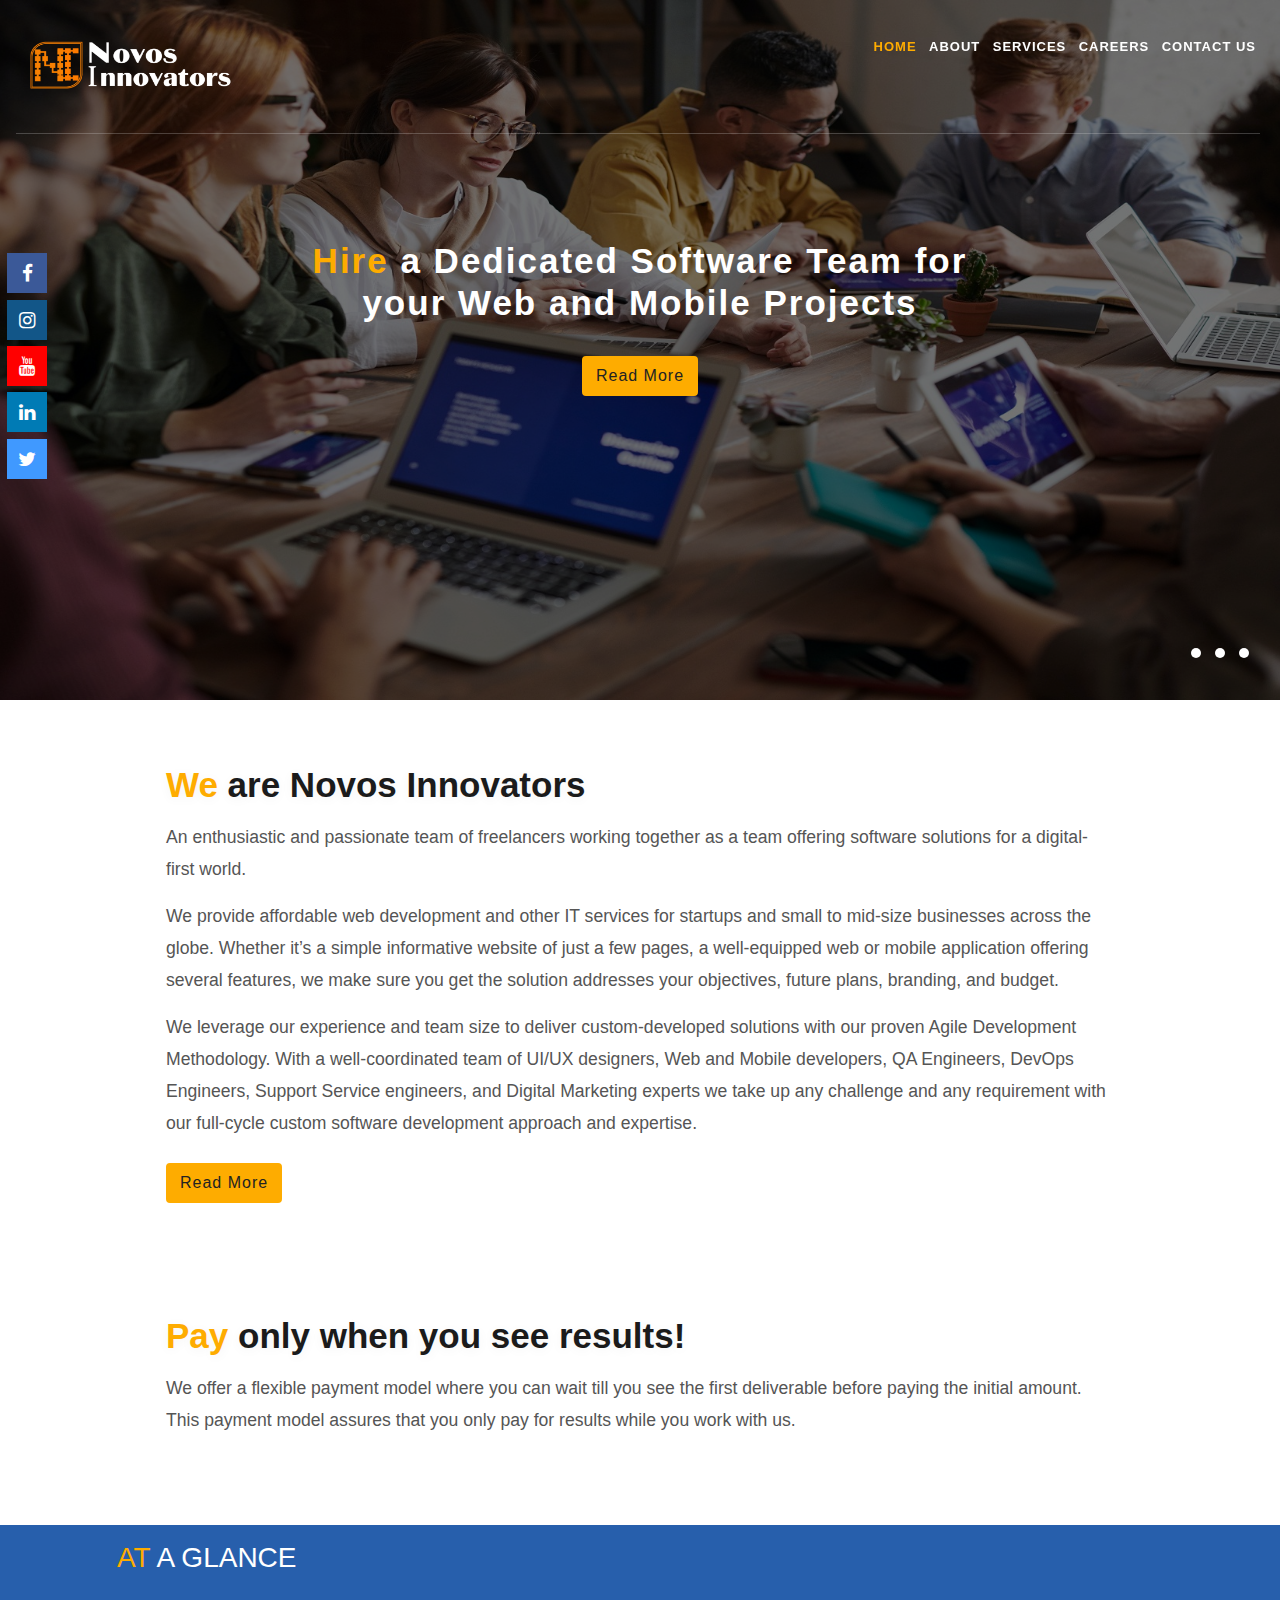
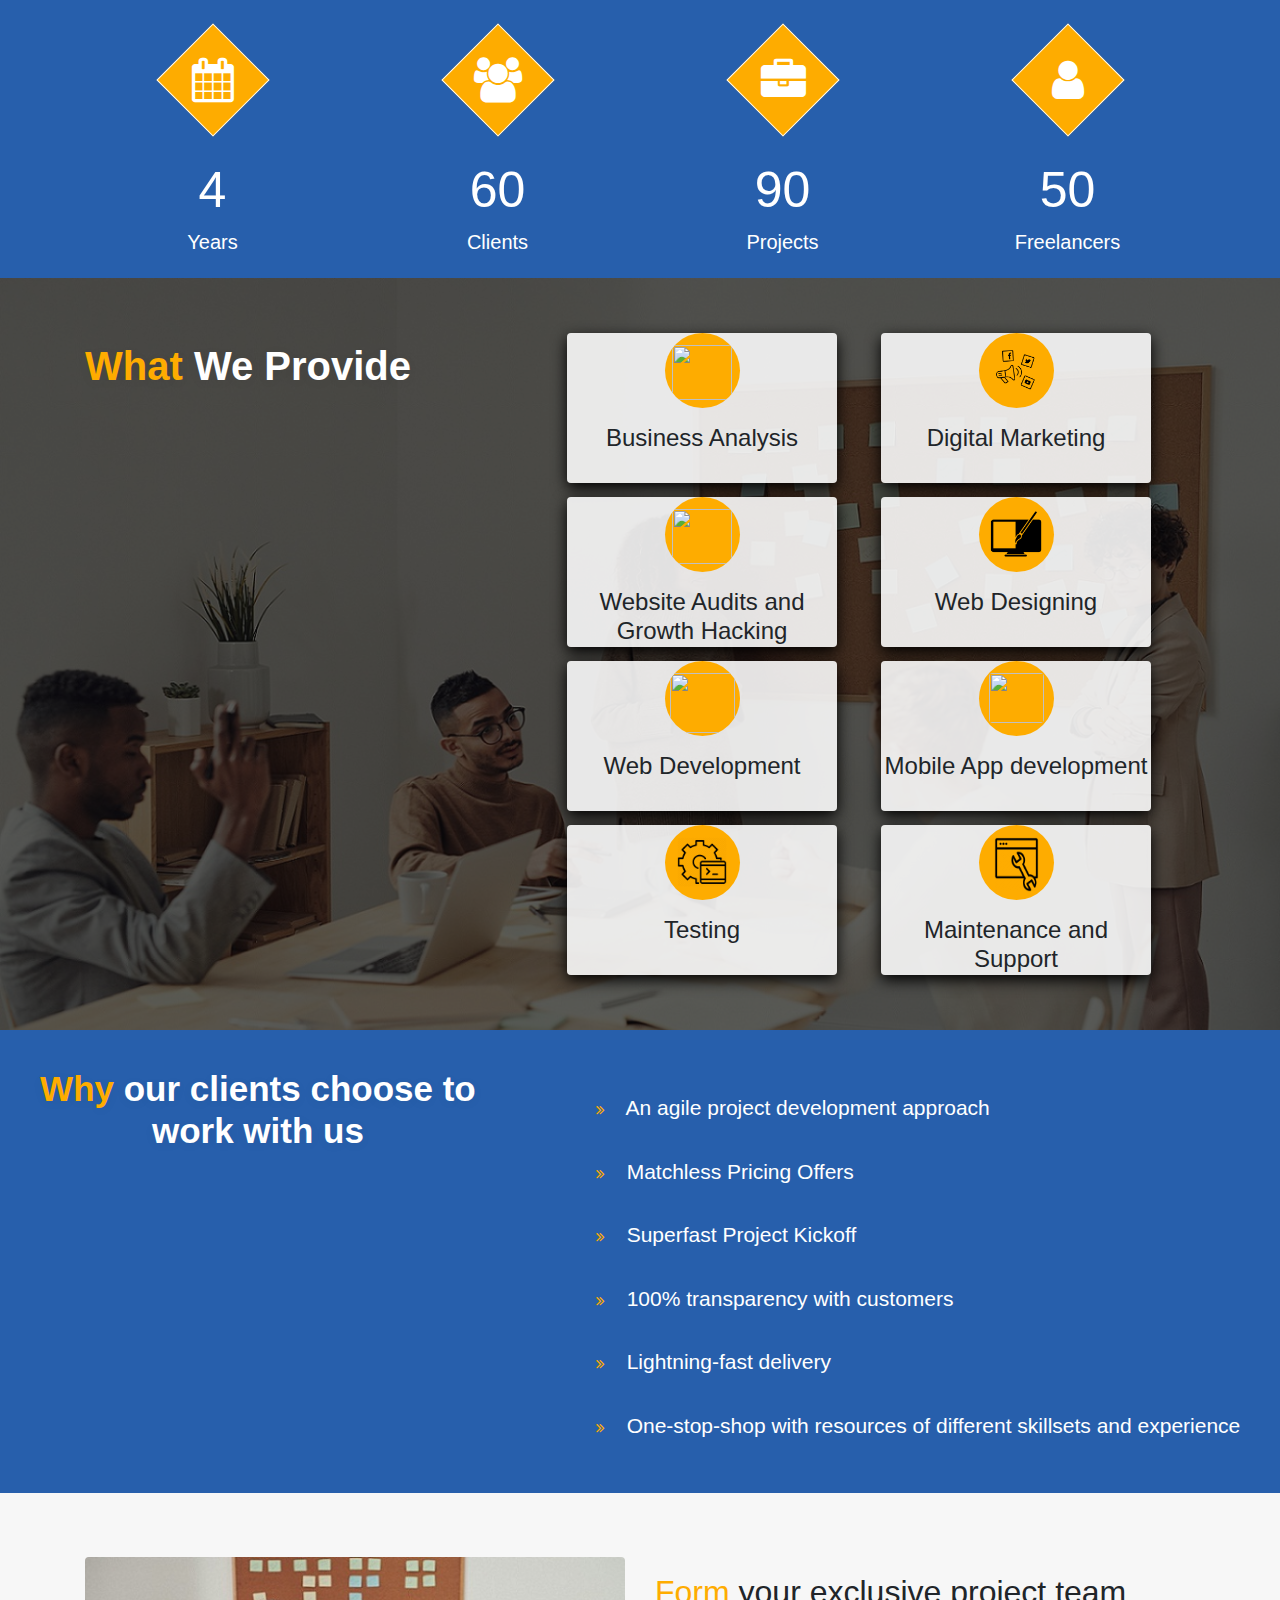
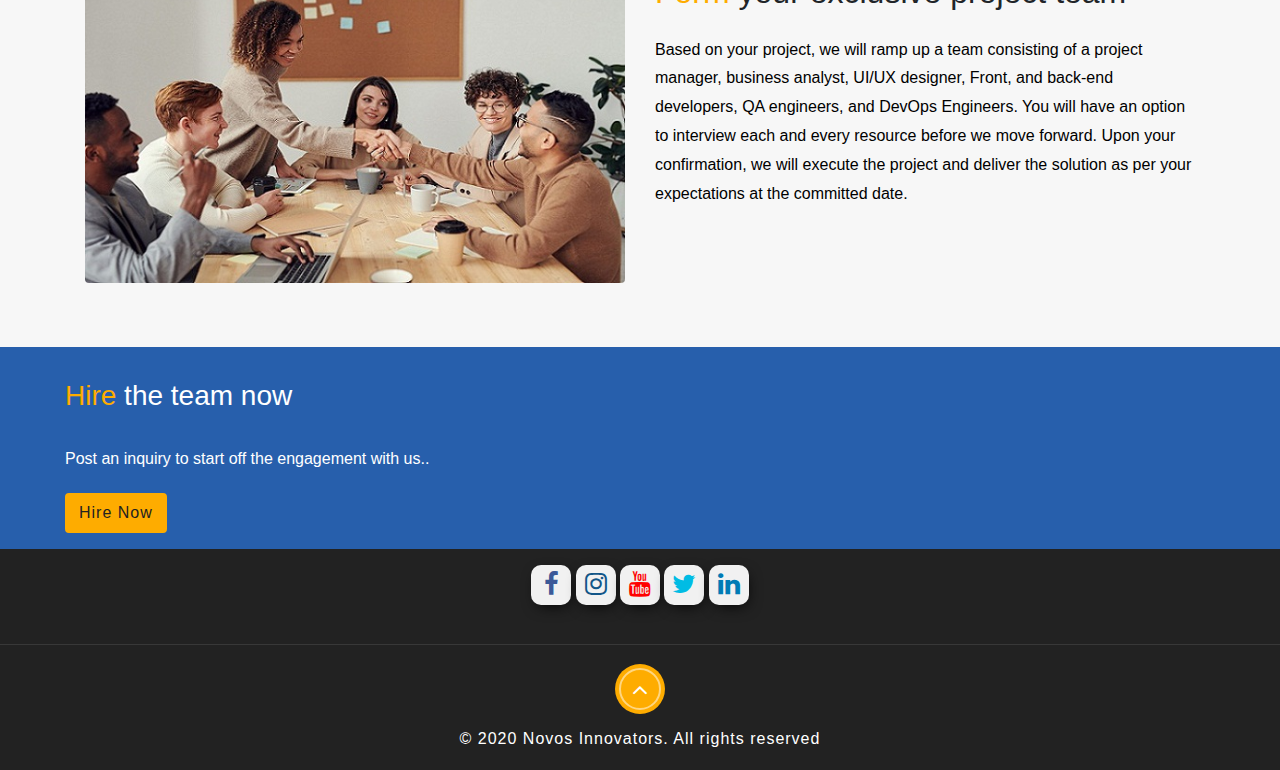
==== index.html @ e6ff2b20 "Update index.html" ====
<!DOCTYPE html>
<html lang="en">

<head>
    <link rel = "icon" href="images/logo.png" style="height: 30px; width:55px;"
          type = "image/x-icon"> 
    <title>Novos Innovators - Freelancers Network Executing Software Development Projects
</title>
    <!-- Meta tag Keywords -->
    <meta name="viewport" content="width=device-width, initial-scale=1">
    <meta charset="UTF-8" >
    <meta name="description" content="Novos Innovators is a network of freelancers working together as a team to execute projects for clients across the globe.We provide world-class software development services through a new and innovative approach. We are a group of freelancers with different skill sets and abundant experience specialising in web and mobile development">
    <meta name="keywords" content="Freelancer Network, Project Team, Executing Software development Projects, software projects in butget, IT company in kerala, Indian Software Company">
    <meta name="author" content="Novos Innovators">
    <!-- //Meta tag Keywords -->
    <!-- Custom-Files -->
    <link rel="stylesheet" href="css/bootstrap.css">
    <!-- Bootstrap-Core-CSS -->
    <link rel="stylesheet" href="css/style.css" type="text/css" media="all" />
    <!-- Style-CSS -->
    <!-- font-awesome-icons -->
    <link href="css/font-awesome.css" rel="stylesheet">
    <!-- //font-awesome-icons -->
 <link rel="stylesheet" href="https://stackpath.bootstrapcdn.com/bootstrap/4.4.1/css/bootstrap.min.css" integrity="sha384-Vkoo8x4CGsO3+Hhxv8T/Q5PaXtkKtu6ug5TOeNV6gBiFeWPGFN9MuhOf23Q9Ifjh" crossorigin="anonymous">
     <link rel="stylesheet" href="https://cdnjs.cloudflare.com/ajax/libs/font-awesome/4.7.0/css/font-awesome.min.css">
    <script src="https://kit.fontawesome.com/397a314e6f.js" crossorigin="anonymous"></script><link href="https://kit-free.fontawesome.com/releases/latest/css/free-v4-shims.min.css" media="all" rel="stylesheet"><link href="https://kit-free.fontawesome.com/releases/latest/css/free-v4-font-face.min.css" media="all" rel="stylesheet"><link href="https://kit-free.fontawesome.com/releases/latest/css/free.min.css" media="all" rel="stylesheet">
        <script src="https://code.jquery.com/jquery-3.3.1.min.js"></script>
    
        
    
    
</head>

<body>
    
    
                
    <!-- home -->
    <div id="home">
        <!--/top-nav -->
        <div class="top_w3pvt_main container">
            <!--/header -->
            <header class="nav_w3pvt text-center">
                <!-- nav -->
                <nav class="wthree-w3ls">
                    <div  id="logo">
                        <h1> <a class="navbar-brand " href="index.html"><img src="images/icon.png" style="height: 80px; width: 220px;" >
                            </a>
                        </h1>
                    </div>

                    <label for="drop" class="toggle">Menu</label>
                    <input type="checkbox" id="drop" />
                    <ul class="menu mr-auto">
                        <li class="active"><a href="index.html">Home</a></li>
                        <li><a href="about.html">About</a></li>   
                        <li><a href="services.html" >Services</a></li>
                        <li><a href="team.html">Careers</a></li>
                        <li><a href="contact.html">Contact Us</a></li>

                        
                    </ul>
                </nav>
                <!-- //nav -->
            </header>
            <!--//header -->
        </div>
        <!-- //top-nav -->
        
        <!-- banner slider -->
        <div id="homepage-slider" class="st-slider">
            <input type="radio" class="cs_anchor radio" name="slider" id="play1" checked="" />
            <input type="radio" class="cs_anchor radio" name="slider" id="slide1" />
            <input type="radio" class="cs_anchor radio" name="slider" id="slide2" />
            <input type="radio" class="cs_anchor radio" name="slider" id="slide3" />
            <div class="images">
                <div class="images-inner">
                    <div class="image-slide">
                        <div class="banner-w3pvt-1">
                            <div class="overlay-w3ls">

                            </div>

                        </div>
                    </div>
                    <div class="image-slide">
                        <div class="banner-w3pvt-2">
                            <div class="overlay-w3ls">

                            </div>
                        </div>
                    </div>
                    <div class="image-slide">
                        <div class="banner-w3pvt-3">
                            <div class="overlay-w3ls">

                            </div>
                        </div>
                    </div>
                </div>
            </div>
            <div class="labels">
                <div class="fake-radio">
                    <label for="slide1" class="radio-btn"></label>
                    <label for="slide2" class="radio-btn"></label>
                    <label for="slide3" class="radio-btn"></label>
                </div>
            </div>
            <!-- banner-hny-info -->
            <div class="banner-hny-info" >
                <h3 class="tittle-w3ls mb-3 text-white p-3" style="text-decoration: none"> <span class="pink">Hire</span> a Dedicated Software Team for<br> 
                    your Web and Mobile Projects</h3>
              
                <div class="top-buttons mx-auto text-center mt-md-3 mt-1">
                   <a class="btn more black" href="about.html" role="button">Read More</a>
                    
                </div>
               
            </div>
          
            <!-- //banner-hny-info -->
       <!-- </div>
        <!-- //banner slider -->
    </div>
    <!-- //banner -->
                    
               <div class="social-wthree-icons pl-1">
										<ul>
											<li><a href="https://www.facebook.com/novosinnovators" class="fa fa-facebook icon icon-border facebook"> </a></li>
											<li><a href="https://www.instagram.com/novosinnovators/" class="fa fa-instagram icon icon-border instagram"> </a></li>
											<li><a href="https://www.youtube.com/channel/UC78Esp0LgrrpocYigPFO2ew" class="fa fa-youtube  icon icon-border youtube"> </a></li>
											<li><a href="https://www.linkedin.com/company/novos-innovators/" class="fa fa-linkedin icon icon-border linkedin"> </a></li> 
                                            <li><a href="#" class="fa fa-twitter icon icon-border twitter"> </a></li>
										</ul>
										
                   
                    </div>            
                   
    <!-- //home -->

    <!-- about -->
    <section class="about py-3">
        <div class="container p-md-5">
            <div class="about-hny-info text-left px-md-5">
                <h3 class="tittle-w3ls mb-3"><span class="pink">We</span> are Novos Innovators</h3>
                <p class="sub-tittle mt-3 ">An enthusiastic and passionate team of freelancers working together as a team offering software solutions for a digital-first world.</p>
                   <p class="sub-tittle "> We provide affordable web development and other IT services for startups and small to mid-size businesses across the globe. Whether it’s a simple informative website of just a few pages, a well-equipped web or mobile application offering several features, we make sure you get the solution addresses your objectives, future plans, branding, and budget.</p>
<p class="sub-tittle  mb-4">We leverage our experience and team size to deliver custom-developed solutions with our proven Agile Development Methodology. With a well-coordinated team of UI/UX designers, Web and Mobile developers, QA Engineers, DevOps Engineers, Support Service engineers, and Digital Marketing experts we take up any challenge and any requirement with our full-cycle custom software development approach and expertise.


                    </p>
                <a class="btn more black  " href="about.html" role="button">Read More</a>
            </div>
        </div>


     <div class="container p-md-5 mt-3">
            <div class="about-hny-info text-left px-md-5">
                <h3 class="tittle-w3ls  mb-3"><span class="pink">Pay</span> only when you see results!</h3>
                
             
<p class="sub-tittle mt-3  mb-4">We offer a flexible payment model where you can wait till you see the first deliverable before paying the initial amount. This payment model assures that you only pay for results while you work with us.


                    </p>
                
            </div>
        </div>
 
    </section>
    <!-- //about -->
   <!--/ab-->
  <section class="glance">
	   
    <div class="container">
	     <h3 class="tittle-w3lsb mb-1 ml-3 text-white p-3"><span class="pink">AT</span> A GLANCE </h3>
      <div class="row text-center py-3">
        
      <div class="col-md-3 col-6 glance-box">
          <div class="icon-change ">
               <i class="fa fa-calendar"></i></div>
         <p class="counter">4</p>
         <h5>Years </h5>  
      </div>        
        
           <div class="col-md-3 col-6 glance-box">
          <div class="icon-change ">
               <i class="fa fa-users"></i></div>
         <p class="counter">60</p>
         <h5 >Clients</h5>  
      </div> 
        
              <div class="col-md-3 col-6 glance-box">
          <div class="icon-change ">
               <i class="fa fa-briefcase"></i></div>
         <p class="counter">90</p>
         <h5>Projects</h5>  
      </div> 
             <div class="col-md-3 col-6 glance-box">
          <div class="icon-change ">
               <i class="fa fa-user"></i></div>
         <p class="counter">50</p>
         <h5>Freelancers</h5>  
      </div>  
          
        </div>
      
      
      
      
      </div>
    
	
    
    </section>
    <!--//ab-->
   
    <!--/services-->
    <section class="services" id="services">
        <div class="over-lay-blue ">
            <div class="container py-md-5">
                <div class="row ">
                    <div class="col-md-5 services-innfo pt-3">
                        <h3 class="tittle-w3ls two mb-3 text-left text-white"><span class="pink">What</span> We Provide</h3>
                                             
                    </div>
                    <div class="col-md-7  container">
                        <div class="row  ">
                        <div class="serve col-md-6">
                        <div class="box pb-3">
                         <div class="icon"><img src="images/iconanalysis.png"  style="width: 60px; height: 55px">   </div>
                        <div class="content2">
                            <h4 class="text-center pt-3"> Business Analysis</h4>
                            
                        </div>
                      </div>
                       </div> 
                        <div class="serve col-md-6">
                        <div class="box ">
                         <div class="icon"><img src="images/iconmarketing.png" style="width: 70px; height: 50px"> </div>
                        <div class="content2">
                            <h4 class="text-center pt-3"> Digital Marketing</h4>
                            
                        </div>
                      </div>
                       </div> 
                            </div>
                        <div class="row">
                        <div class="serve col-md-6">
                        <div class="box ">
                         <div class="icon"><img src="images/iconaudit.png" style="width: 60px; height: 55px"> </div>
                        <div class="content2">
                            <h4 class="text-center pt-3"> Website Audits and Growth Hacking</h4>
                            
                        </div>
                      </div>
                       </div> 
                        <div class="serve col-md-6">
                        <div class="box">
                         <div class="icon"><img src="images/icondesign.png" style="width: 55px; height: 50px">  </div>
                        <div class="content2">
                            <h4 class="text-center pt-3"> Web Designing</h4>
                            
                        </div>
                      </div>
                       </div> 
                        </div>
                        
                        
                        <div class="row  ">
                        <div class="serve col-md-6">
                        <div class="box ">
                         <div class="icon"><img src="images/icondevelopment.png" style="width: 65px; height: 60px"> </div>
                        <div class="content2">
                            <h4 class="text-center pt-3"> Web Development</h4>
                            
                        </div>
                      </div>
                       </div> 
                        <div class="serve col-md-6">
                        <div class="box">
                         <div class="icon"><img src="images/iconapp.png" style="width: 55px; height: 50px"> </div>
                        <div class="content2">
                            <h4 class="text-center pt-3"> Mobile App development</h4>
                            
                        </div>
                      </div>
                       </div> 
                            </div>
                        <div class="row ">
                        <div class="serve col-md-6">
                        <div class="box ">
                         <div class="icon"><img src="images/icontesting.png" style="width: 50px; height: 50px"> </div>
                        <div class="content2">
                            <h4 class="text-center pt-3"> Testing</h4>
                            
                        </div>
                      </div>
                       </div> 
                        <div class="serve col-md-6">
                        <div class="box">
                         <div class="icon"><img src="images/iconmaintainance.png" style="width: 45px; height:55px"> </div>
                        <div class="content2">
                            <h4 class="text-center pt-3"> Maintenance and Support</h4>
                            
                        </div>
                      </div>
                       </div> 
                        </div>
                        
                        
                        
                        
                        
                        
                    </div>
                </div>
            </div>
        </div>
    </section>
    <!--//services-->
	    
	     <!--//ab-->
    <section class="highl">
        <div class="row">
           <div class="high1 col-md-5 col-12"  >
           <h3 class="tittle-w3ls text-center text-white p-2"><span class="pink">Why </span> our clients choose to work with us</h3>
                                   
        
        </div>
        
        
        
                     <div class="highlight col-md-7 col-12 ">
                          
             <ul class="vertical-tabh ">
                   <li>
                       <span class="tab-itemh  "><i class="fa fa-angle-double-right pr-3"></i>
                          An agile project development approach               </span>
                    <div class="tabs-containerh" >
                        
                    </div>
                  </li>
                                    <li>
                     <span class="tab-itemh  "><i class="fa fa-angle-double-right pr-3"></i>
                      Matchless Pricing Offers                  </span>
                    <div class="tabs-containerh">
                        
                    </div>
                  </li>
                                    <li>
                      <span class="tab-itemh "><i class="fa fa-angle-double-right pr-3"></i>
                       Superfast Project Kickoff                    </span>
                    <div class="tabs-containerh">
                        
                    </div>
                  </li>
                                    <li>
                      <span class="tab-itemh "><i class="fa fa-angle-double-right pr-3"></i>
                         100% transparency with customers                       </span>
                    <div class="tabs-containerh">
                        
                    </div>
                  </li>
                                  
                        <li>
                      <span class="tab-itemh "><i class="fa fa-angle-double-right pr-3"></i>
                                Lightning-fast delivery   </span>
                    <div class="tabs-containerh">
                        
                    </div>
                  </li>
                                    <li>
                      <span class="tab-itemh"><i class="fa fa-angle-double-right pr-3"></i>
                    One-stop-shop with resources of different skillsets and experience</span>
                    <div class="tabs-containerh">
                        
                    </div>
                  </li>
             </ul>
             
             </div>
    
    </div>
    </section>



	    
       
     <section class="banner_bottom py-3">
        <div class="container py-md-5">
            <div class="row inner_sec_info">

                <div class="col-md-6 banner_bottom_grid help">
                    <img src="images/ab.jpg" alt=" " class="img-fluid">
                </div>
                <div class="col-md-6 banner_bottom_left">
                   <h2 class="py-3"><span class="pink">Form</span>
                        your exclusive project team</h2>
                    <p>Based on your project, we will ramp up a team consisting of a project manager, business analyst, UI/UX designer, Front, and back-end developers, QA engineers, and DevOps Engineers. You will have an option to interview each and every resource before we move forward. Upon your confirmation, we will execute the project and deliver the solution as per your expectations at the committed date.</p>
                   
                

                </div>
            </div>
     
        </div>
    </section> 
    
    
    
     
    <section class="jointeamnow">
        <div class="row">
          <div class="joteam col-md-12 py-1 p-3">
               
                <div class="col-md-8 banner_bottom_grid help pl-lg-5">
                    
                    
                    
                     <h3 class="py-3 text-white"><span class="pink">Hire</span>
                        the team now</h3>
                    
                    <p class="mt-3 text-white "> Post an inquiry to start off the engagement with us..
                                  </p>
                    <div class="pt-1"></div>
              <a class="btn more black " href="contact.html" role="button">Hire Now</a>  
             </div>
              
              
      
             </div>
    </div>
    
    </section>
   
    
    
    
    
  
           
    
    

    
    


    <!-- footer -->
    <footer class="text-center p-3">
        <div class="connect-social">  
					<ul>
						
						<li class="face"><a href="https://www.facebook.com/novosinnovators" class="social-button facebook"><i class="fa fa-facebook "></i></a></li>
						<li class="insta"><a href="https://www.instagram.com/novosinnovators/" class="social-button twitter"><i class="fa fa-instagram"></i></a></li>
						<li class="ytube"><a href="https://www.youtube.com/channel/UC78Esp0LgrrpocYigPFO2ew" class="social-button youtube"><i class="fa fa-youtube"></i></a></li>
                        <li class="twitter"><a href="#" class="social-button twitter"><i class="fa fa-twitter"></i></a></li>
						<li class="linkd"><a href="https://www.linkedin.com/company/novos-innovators/" class="social-button linkedin"><i class="fa fa-linkedin"></i></a></li>
					</ul>
				</div>
    </footer>
    <!-- //footer -->
    
    <!--// moveup -->
    <div class="arrow-container animated fadeInDown">
				<a href="#home" class="arrow-2 scroll">
					<i class="fa fa-angle-up"></i>
				</a>
				
			</div>
    
     <!-- move top -->
    
    <!-- copyright -->
    <div class="copy_right p-3 d-flex">
        <div class="container">
            <div class="row d-flex">
                <div class="col-md-12 copy_w3pvt">
                    <p class=" text-center">© 2020 Novos Innovators. All rights reserved
                      </p>

                </div>
            </div>
        </div>

    </div>
    <!-- //copyright -->
    
        <!-----counter-->
    <!-- stats -->
	<script src="js/jquery.waypoints.min.js"></script>
	<script src="js/jquery.countup.js"></script>
		<script>
			$('.counter').countUp();
		</script>
<!-- //stats -->
    
    
    <script type="text/javascript">
        window.addEventListener("scroll", function(){
            var header = document.querySelector("header");
            header.classList.toggle("sticky", window.scrollY > 0);
        })
        
    </script>
<!--Start of Tawk.to Script-->
<script type="text/javascript">
var Tawk_API=Tawk_API||{}, Tawk_LoadStart=new Date();
(function(){
var s1=document.createElement("script"),s0=document.getElementsByTagName("script")[0];
s1.async=true;
s1.src='https://embed.tawk.to/5f463aac1e7ade5df4441451/default';
s1.charset='UTF-8';
s1.setAttribute('crossorigin','*');
s0.parentNode.insertBefore(s1,s0);
})();
</script>
<!--End of Tawk.to Script-->

</body>

</html>
---- css/style.css ----
html,
body {
    margin: 0;
    font-size: 100%;
    background: #fff;
    scroll-behavior: smooth;
}

body a {
    text-decoration: none;
}

html {

    font-family: -apple-system, BlinkMacSystemFont, "Segoe UI", Roboto, Helvetica, Arial, sans-serif, "Apple Color Emoji", "Segoe UI Emoji", "Segoe UI Symbol";

}

a:hover {
    text-decoration: none;
}

input[type="button"]:hover,
input[type="submit"]:hover {
    transition: .5s ease-in;
    -webkit-transition: .5s ease-in;
    -moz-transition: .5s ease-in;
    -o-transition: .5s ease-in;
    -ms-transition: .5s ease-in;
}

h1,
h2,
h3,
h4,
h5,
h6 {
    margin: 0;
    font-weight: 600;
}

p {
    font-size: 1em;
    color: #000;
    line-height: 1.8em;
}

ul {
    margin: 0;
    padding: 0;
}

body img {
    border-radius: 4px;
    -webkit-border-radius: 4px;
    -moz-border-radius: 4px;
    -o-border-radius: 4px;
    -ms-border-radius: 4px;
}

/* navigation */

.toggle,
[id^=drop] {
    display: none;
}

/* Giving a background-color to the nav container. */

nav {
    margin: 0;
    padding: 0;
}



#logo a {
    float: left;
    display: initial;
    color: #fff;
    
   
    
}

#logo a img {
  
    padding-bottom: 5px;
    top: 0;
}

/* Since we'll have the "ul li" "float:left"
 * we need to add a clear after the container. */

/*-- social-wthree-icons --*/
.social-wthree-icons ul {
    
   display: flex;
    flex-direction: column;
    justify-content: space-between;
    position: fixed;
    z-index: 1000;
    left: 0;
    top: 250px;
    
}
.social-wthree-icons ul li {
    display: inline-block;
    font-size: inherit;
    text-align: center;
    padding: 0.2rem;
 
}
.social-wthree-icons ul li a.fa {
    font-size: 1.2em;
    color: #fff;
    line-height: 2.2em;
}


.icon-border {
	position: relative;
}
.icon {
    
    vertical-align: top;
    overflow: hidden;
    margin: 0 4px;
    width: 40px;
    height: 40px;
}
.icon-border::before,
.icon-border::after {
	display: block;
	position: absolute;
	top: 0;
	left: 0;
	width: 100%;
	height: 100%;
	content: "";
} 
.icon-border::before {
	z-index: 1;
	-webkit-transition: box-shadow 0.3s;
	-moz-transition: box-shadow 0.3s;
	-o-transition: box-shadow 0.3s;
	-ms-transition: box-shadow 0.3s;
    transition: box-shadow 0.3s;      
}  
/* facebook */
.icon-border.facebook::before {
	-webkit-box-shadow: inset 0 0 0 48px #3b5998; 
	-moz-box-shadow: inset 0 0 0 48px #3b5998; 
	-o-box-shadow: inset 0 0 0 48px #3b5998; 
	-ms-box-shadow: inset 0 0 0 48px #3b5998; 
	box-shadow: inset 0 0 0 48px #3b5998; 
} 
.icon-border.facebook:hover::before {
	-webkit-box-shadow: inset 0 0 0 2px #3b5998; 
	-moz-box-shadow: inset 0 0 0 2px #3b5998; 
	-o-box-shadow: inset 0 0 0 2px #3b5998; 
	-ms-box-shadow: inset 0 0 0 2px #3b5998; 
	box-shadow: inset 0 0 0 2px #3b5998;
} 
/* instagram */
.icon-border.instagram::before {
	-webkit-box-shadow: inset 0 0 0 48px #125688;
	-moz-box-shadow: inset 0 0 0 48px #125688;
	-o-box-shadow: inset 0 0 0 48px #125688;
	-ms-box-shadow: inset 0 0 0 48px #125688;
	box-shadow: inset 0 0 0 48px #125688;
} 
.icon-border.instagram:hover::before {
	-webkit-box-shadow: inset 0 0 0 2px #125688;
	-moz-box-shadow: inset 0 0 0 2px #125688;
	-o-box-shadow: inset 0 0 0 2px #125688;
	-ms-box-shadow: inset 0 0 0 2px #125688;
	box-shadow: inset 0 0 0 2px #125688;
} 
/* youtube */
.icon-border.youtube::before {
	-webkit-box-shadow: inset 0 0 0 48px red;
	-moz-box-shadow: inset 0 0 0 48px red;
	-o-box-shadow: inset 0 0 0 48px red;
	-ms-box-shadow: inset 0 0 0 48px red;
	box-shadow: inset 0 0 0 48px red;
} 
.icon-border.youtube:hover::before {
	-webkit-box-shadow: inset 0 0 0 2px red;
	-moz-box-shadow: inset 0 0 0 2px red;
	-o-box-shadow: inset 0 0 0 2px red;
	-ms-box-shadow: inset 0 0 0 2px red;
	box-shadow: inset 0 0 0 2px red;
} 
/* linkedin*/
.icon-border.linkedin::before {
	-webkit-box-shadow: inset 0 0 0 48px #007bb5;
	-moz-box-shadow: inset 0 0 0 48px #007bb5;
	-o-box-shadow: inset 0 0 0 48px #007bb5;
	-ms-box-shadow: inset 0 0 0 48px #007bb5;
	box-shadow: inset 0 0 0 48px #007bb5;
}

.icon-border.linkedin:hover::before {
	-webkit-box-shadow: inset 0 0 0 2px #007bb5;
	-moz-box-shadow: inset 0 0 0 2px #007bb5;
	-o-box-shadow: inset 0 0 0 2px #007bb5;
	-ms-box-shadow: inset 0 0 0 2px #007bb5;
	box-shadow: inset 0 0 0 2px #007bb5;
} 
 /* twitter */
.icon-border.twitter::before {
	-webkit-box-shadow: inset 0 0 0 48px #4099ff; 
	-moz-box-shadow: inset 0 0 0 48px #4099ff; 
	-o-box-shadow: inset 0 0 0 48px #4099ff; 
	-ms-box-shadow: inset 0 0 0 48px #4099ff; 
	box-shadow: inset 0 0 0 48px #4099ff; 
} 
.icon-border.twitter:hover::before {
	-webkit-box-shadow: inset 0 0 0 2px #4099ff; 
	-moz-box-shadow: inset 0 0 0 2px #4099ff; 
	-o-box-shadow: inset 0 0 0 2px #4099ff; 
	-ms-box-shadow: inset 0 0 0 2px #4099ff; 
	box-shadow: inset 0 0 0 2px #4099ff;
} 
/*-- //social-wthree-icons --*/ 





nav:after {
    content: "";
    display: table;
    clear: both;
}

/* Removing padding, margin and "list-style" from the "ul",
 * and adding "position:reltive" */

nav ul {
    float: right;
    padding: 0;
    margin: 0;
    list-style: none;
    position: relative;
}

ul.menu {
    margin-top: 0.4em;
}

/* Positioning the navigation items inline */

nav ul li {
    margin: 0px;
    display: inline-block;
    
}

/* Styling the links */

nav a {
    color: #fff;
    font-size: 13px;
    letter-spacing: 1px;
    padding: 0 4px;
    font-weight: 600;
   
    text-transform: uppercase;
}


nav ul li ul li:hover {
    background: #f8f9fa;
}

li.log-vj a {
    display: inline-block;
}

li.social-icons a span {
    margin: 0 3px;
    font-size: 1.4em;
}

/* Background color change on Hover */

.menu li a:hover {
    color: #feac00;
    text-decoration: none;
}

.menu li.active a {
    color: #feac00;
}

/* Hide Dropdowns by Default
 * and giving it a position of absolute */

nav ul ul {
    display: none;
    position: absolute;
    /* has to be the same number as the "line-height" of "nav a" */
    top: 25px;
    padding: 10px;
    background: #fff;
    padding: 10px;
    z-index: 999;
    border: 1px solid #ddd;
    left: 165px;
    text-align: left;
}

/* Display Dropdowns on Hover */

nav ul li:hover>ul {
    display: inherit;
}

/* Fisrt Tier Dropdown */

nav ul ul li {
    width: 170px;
    float: none;
    display: list-item;
    position: relative;
}

nav ul ul li a {
    color: #333;
    padding: 5px 10px;
    display: block;
}

/* Second, Third and more Tiers	
 * We move the 2nd and 3rd etc tier dropdowns to the left
 * by the amount of the width of the first tier.
*/

nav ul ul ul li {
    position: relative;
    top: -60px;
    /* has to be the same number as the "width" of "nav ul ul li" */
    left: 170px;
}


/* Change ' +' in order to change the Dropdown symbol */

li>a:only-child:after {
    content: '';
}

/* Media Queries
--------------------------------------------- */

@media (max-width:900px) {

    .social-wthree-icons ul {
    
   display: flex;
    flex-direction: column;
    justify-content: space-between;
    position: fixed;
        z-index: 1000;
    left: 0;
    top: 200px;
          
}
   .social-wthree-icons ul li a.fa {
    font-size: 1em;
    color: #fff;
    line-height: 2.5em;
} 
    
    #logo a {
        position: absolute;
        display: block;
        padding: 0;
        width: 80%;
        font-size: 50%;
        text-align: left;
        float: left;
        
    }

     .top_w3pvt_main {
        
         margin: 0;
         top: 0;
    }
    
    nav {
        margin: 0;
    }

    /* Hide the navigation menu by default */
    /* Also hide the  */
    .toggle+a,
    .menu {
        display: none;
    }

    /* Stylinf the toggle lable */
    .toggle {
        position: sticky;
        display: block;
        padding: 7px 20px;
        font-size: 14px;
        text-decoration: none;
        border: none;
        float: right;
        background-color: #212529;
        color: #fff;
        cursor: pointer !important;
        margin-bottom: 0;
        text-transform: uppercase;
        margin-top: 1em;
    }

    .menu .toggle {
        float: none;
        text-align: right;
        margin: auto;
        width: 80%;
        padding: 5px;
        font-weight: normal;
        font-size: 16px;
        letter-spacing: 1px;
    }

    .toggle:hover {
        color: #333;
        background-color: #fff;
    }

    /* Display Dropdown when clicked on Parent Lable */
    [id^=drop]:checked+ul {
        display: block;
        background: rgba(16, 16, 16, 0.85);
        padding: 15px 18px;
        text-align: left;
        width: 100%;
        z-index: 99999;
        border: none;
    }

    /* Change menu item's width to 100% */
    nav ul li {
        display: block;
        width: 100%;
        padding: 5px 0;
        text-align: center;
    }

    nav a:hover,
    nav ul ul ul a {
        background-color: transparent;
    }

    nav ul li ul li .toggle,
    nav ul ul a,
    nav ul ul ul a {
        padding: 14px 20px;
        color: #FFF;
        font-size: 17px;
    }

    label.toggle.toggle-2 {
        width: 94%;
        font-size: 13px;
    }

    nav ul li ul li .toggle,
    nav ul ul a {
        background-color: #343a40;
    }

    /* Hide Dropdowns by Default */
    nav ul ul {
        float: none;
        position: static;
        color: #ffffff;
        /* has to be the same number as the "line-height" of "nav a" */
        text-align: left;
    }

    /* Hide menus on hover */
    nav ul ul li:hover>ul,
    nav ul li:hover>ul {
        display: none;
    }

    nav ul {
        margin-left: 0em;
    }

    /* Fisrt Tier Dropdown */
    nav ul ul li {
        display: block;
        width: 100%;
        padding: 0;
    }

    nav ul ul ul li {
        position: static;
        /* has to be the same number as the "width" of "nav ul ul li" */
    }

    nav ul ul li a {
        color: #fff;
        font-size: 0.9em;
    }

    nav ul li ul li:hover {
        background: none;
    }

    

    .tooltip {
        top: 0;
        left: 50%;
        padding: 0.2rem 0.5rem;
    }
}

@media all and (max-width: 550px) {

    nav ul li {
        display: block;
        width: 50%;
        
    }
 #logo a {
        position: fixed;
        display: block;
        
        width: 60%;
        left: 0;
        text-align: left;
        float: left;
    }
    .top_w3pvt_main {
    position: fixed;
        
   
     z-index: 1000;
}

.nav_w3pvt {
    position: fixed;
    left: 0;
    right: 0;
    padding-top: 5rem;
    width: 100%;
   
    padding-left: 20px;
    padding-right: 20px;
   
    transition: 0.6s;
    align-items: center;
   
    margin: 0 auto;
    background: transparent;
  
}
header.sticky{
    background: #00bce4 ;
    
    
}
    
    
   
}

/* header */




/* banner */
.top_w3pvt_main {
    position: relative;
   
     z-index: 1000;
}

.nav_w3pvt {
    position: fixed;
    left: 0;
    right: 0;
    padding-top: 1.2rem;
    width: 100%;
    padding-left: 16px;
    padding-right: 20px;
   
    transition: 0.6s;
    align-items: center;
   
    margin: 0 auto;
    background: transparent;
  
}
header.sticky{
    background: #275fac ;
    
}



/* banner-hny-info */
.banner-hny-info {
    padding: 14em 0 14em;
    margin: 0 auto;
    position: absolute;
    top: 0;
    left: 0;
    right: 0;
}

/* banner slider */


#homepage-slider {
    position: relative;
}

.radio {
    display: none;
}

.images {
    overflow: hidden;
    top: 0;
    bottom: 0;
    left: 0;
    right: 0;
    width: 100%;
}

.images-inner {
    width: 500%;
    transition: all 800ms cubic-bezier(0.770, 0.000, 0.175, 1.000);
    transition-timing-function: cubic-bezier(0.770, 0.000, 0.175, 1.000);
}

.image-slide {
    width: 20%;
    float: left;
}

.image-slide,
.fake-radio,
.radio-btn {
    transition: all 0.5s ease-out;
}

.fake-radio {
    text-align: center;
    position: absolute;
    bottom: 5%;
    right: 2%;
    z-index: 9;
}

/* Move slides overflowed container */
#slide1:checked~.images .images-inner {
    margin-left: 0;
}

#slide2:checked~.images .images-inner {
    margin-left: -100%;
}

#slide3:checked~.images .images-inner {
    margin-left: -200%;
}

/* Color of bullets */
#slide1:checked~div .fake-radio .radio-btn:nth-child(1),
#slide2:checked~div .fake-radio .radio-btn:nth-child(2),
#slide3:checked~div .fake-radio .radio-btn:nth-child(3) {
    background: #feac00;
}

.radio-btn {
    width: 10px;
    height: 10px;
    -webkit-border-radius: 5px;
    -o-border-radius: 5px;
    -ms-border-radius: 5px;
    -moz-border-radius: 5px;
    border-radius: 5px;
    background: #fff;
    display: inline-block !important;
    margin: 0 5px;
    cursor: pointer;
}

/* Color of bullets - END */

/* Text of slides */
#slide1:checked~.labels .label:nth-child(1),
#slide2:checked~.labels .label:nth-child(2),
#slide3:checked~.labels .label:nth-child(3) {
    opacity: 1;
}

.label {
    opacity: 0;
    position: absolute;
}

/* Text of slides - END */

/* Calculate AUTOPLAY for BULLETS */
@keyframes bullet {

    0%,
    33.32333333333334% {
        background: #feac00;
    }

    33.333333333333336%,
    100% {
        background: #fff;
    }
}

#play1:checked~div .fake-radio .radio-btn:nth-child(1) {
    animation: bullet 12300ms infinite -1000ms;
}

#play1:checked~div .fake-radio .radio-btn:nth-child(2) {
    animation: bullet 12300ms infinite 3100ms;
}

#play1:checked~div .fake-radio .radio-btn:nth-child(3) {
    animation: bullet 12300ms infinite 7200ms;
}

/* Calculate AUTOPLAY for BULLETS - END */

/* Calculate AUTOPLAY for SLIDES */
@keyframes slide {

    0%,
    25.203252032520325% {
        margin-left: 0;
    }

    33.333333333333336%,
    58.53658536585366% {
        margin-left: -100%;
    }

    66.66666666666667%,
    91.869918699187% {
        margin-left: -200%;
    }
}

.st-slider>#play1:checked~.images .images-inner {
    animation: slide 12300ms infinite;
}

/* Calculate AUTOPLAY for SLIDES - END */
/* //banner slider */

/* background images for banner */
.banner-w3pvt-1 {
    background: url(../images/banner1.jpg) no-repeat top;
    background-size: cover;
    -webkit-background-size: cover;
    -moz-background-size: cover;
    -o-background-size: cover;
    -ms-background-size: cover;
    min-height: 800px;
}

.banner-w3pvt-2 {
    background: url(../images/banner2.jpg) no-repeat center;
    background-size: cover;
    -webkit-background-size: cover;
    -moz-background-size: cover;
    -o-background-size: cover;
    -ms-background-size: cover;
    min-height: 800px;
}

.banner-w3pvt-3 {
    background: url(../images/banner3.jpg) no-repeat center;
    background-size: cover;
    -webkit-background-size: cover;
    -moz-background-size: cover;
    -o-background-size: cover;
    -ms-background-size: cover;
    min-height: 800px;
}

.overlay-w3ls {
    background: rgba(0, 0, 0, 0.55);
    min-height: 800px;
}

.images-inner {
    position: relative;
}

.banner-hny-info h3 {
    font-size: 4em;
    font-weight: 700;
    letter-spacing: 2px;
    text-shadow: 0 1px 2px rgba(0, 0, 0, .6);
    text-align: center;
    color: #fff;
    
}

.btn {
    border: 2px solid #fff;
    padding: 11px 30px;
    color: #fff;
    font-size: 16px;
    letter-spacing: 1px;
    text-transform: capitalize;
    display: inline-block;

}

.btn:hover {
    background: #feac00;
    border: 2px solid #feac00;
    color: #333;
    transition: .5s ease-in;
    -webkit-transition: .5s ease-in;
    -moz-transition: .5s ease-in;
    -o-transition: .5s ease-in;
    -ms-transition: .5s ease-in;
}

.btn.more {
    background: #feac00;
    border: 2px solid #feac00;
    color: #222;
}

.btn.more.black:hover {
    background: #212529;
    border: 2px solid #212529;
    color: #feac00;
}

.wthree-w3ls {
    border-bottom: 1px solid rgba(221, 221, 221, 0.25);
    padding-bottom: 1em;
}



/* Color Variables */
/* Social Icon Mixin */
/* Social Icons */
.social-icon {
    display: flex;
    align-items: center;
    justify-content: center;
    position: relative;
    /* width: 80px; */
    /* height: 80px; */
    /* margin: 0 0.5rem; */
    /* border-radius: 50%; */
    cursor: pointer;
    /* font-family: "Helvetica Neue", "Helvetica", "Arial", sans-serif; */
    /* font-size: 2.5rem; */
    text-decoration: none;
    text-shadow: 0 1px 0 rgba(0, 0, 0, 0.2);
    transition: all 0.15s ease;
}

.social-icon:hover {
    color: #fff;
}

.social-icon:hover .tooltip {
    visibility: visible;
    opacity: 1;
    -webkit-transform: translate(-50%, -150%);
    transform: translate(-50%, -150%);
}

.social-icon:active {
    box-shadow: 0px 1px 3px rgba(0, 0, 0, 0.5) inset;
}

.social-icon {
    background: linear-gradient(tint(#000, 5%), shade(#000, 5%));
    border-bottom: 1px solid shade(#000, 20%);
    color: tint(#000, 50%);
}

.social-icon:hover {
    color: tint(#000, 80%);
    text-shadow: 0px 1px 0px shade(#000, 20%);
}

.social-icon .tooltip {
    background: #fff;
    background: linear-gradient(tint(#000, 15%), #000);
    color: tint(#000, 80%);
}

.social-icon .tooltip:after {
    border-top-color: #fff;
}

.social-icon span {
    position: relative;
    top: 1px;
}

/* Tooltips */
.tooltip {
    display: block;
    position: absolute;
    top: 45%;
    left: 50%;
    padding: 0.2rem 1rem;
    border-radius: 0px;
    font-size: 0.8rem;
    font-weight: 600;
    opacity: 0;
    pointer-events: none;
    -webkit-transform: translate(-50%, -100%);
    transform: translate(-50%, -100%);
    transition: all 0.3s ease;
    z-index: 1;
    color: #000;
    letter-spacing: 1px;
}

.tooltip:after {
    display: block;
    position: absolute;
    bottom: 0;
    left: 50%;
    width: 0;
    height: 0;
    content: "";
    border: solid;
    border-width: 6px 6px 0 6px;
    border-color: transparent;
    -webkit-transform: translate(-50%, 100%);
    transform: translate(-50%, 100%);
}

/* //background images for banner */

/* /stats */
h5.counter {
    color: #fff;
    font-size: 2em;
    font-weight: 700;
    margin: 0;
}

p.para-w3pvt {
    color: #fff;
    font-size: 1.4em;
    margin-left: 1em;
    font-weight: 300;
}

.hny-stats-inf {
    margin: 7em auto 0;
    width: 50%;
    text-align: center;
}

/* //stats */
/* //banner text */

.banner_bottom {
    background: #f7f7f7;
}


p.sub-tittle {
    font-size: 1.1em;
    font-weight: 400;
    color: #555;
}

.pink {
    color: #feac00;
}

h3.tittle-w3ls,
h3.tittle-w3ls.two {
    color: #1b1b1b;
    font-size: 2.5em;
    font-weight: 700;
    text-shadow: 0 2px 12px rgba(0, 0, 0, 0.05);
}

h3.tittle-w3ls.two {
    color: #fff;
}



/*--/about--*/

/*--/glance--*/
.glance 
{
    
    background-size: cover;
    background-position: center;
    color: #fff;
	background-color: #275fac;

}
.glance .container
{
    margin: 0 auto;
    
}
.icon-change
{
    border: 1px solid #fff;
    width: 80px;
    height: 80px;
    margin: 30px auto;
    transform: rotate(45deg);
    background-color: #feac00 ;
    
}
#counter
{
    color: #fff;
}
.icon-change .fa
{
    font-size: 45px;
    margin: 16px auto;
    transform: rotate(-45deg);
    
}
.glance-box p
{
    font-size: 25px;
    margin: -5px;
    color: #fff;
}
 
 .glance .container .counter

{
    font-size: 50px;
}



/*--/glance--*/
/*--highlights--*/
.tab-itemh
{
    color: #fff;
    font-size: 21px;
}





/*--/features--*/
.features-w3pvt-main {
    border-top: 1px solid #ddd;
    margin-top: 3em;
    padding-top: 4em;
}

.icon_left_grid {
    text-align: center;
}

.featured_grid_right_info h4 {
    font-size: 1.2em;
    margin-bottom: .7em;
    font-weight: 600;
    color: #222222;
    letter-spacing: 1px;
}

.icon_left_grid span {
    font-size: 2em;
    color: #ffc107;
    margin-top: 0.1em;
}

/*--//features--*/

/*--//services--*/

.services {
    background: url(../images/banner4.jpg) no-repeat top;
    background-size: cover;
    -webkit-background-size: cover;
    -moz-background-size: cover;
    -o-background-size: cover;
    -ms-background-size: cover;
}

.over-lay-blue {
    background: rgba(10, 10, 10, 0.67);
}

.services .container{
    display: flex;
    flex-wrap: wrap;
    justify-content: space-between;
    
}
.services  .box{
    position: relative;
    width: 270px;
    height: 150px;
    background: #ffffffe0;
    box-shadow: 0 5px 15px rgba(0,0,0,1);
    border-radius: 4px;
    margin: 7px;
    box-sizing: border-box;
    overflow: hidden;
    cursor: pointer;
    
}

  

 .services .container .box .icon
{
    position: relative;
    padding-top: 12px;
    width: 75px;
    height: 75px;
    color: #fff;
    background: #000;
    display: flex;
    
    justify-content: space-around;
  
    margin: 0 auto;
    border-radius: 50%;
    font-size: 40px;
    font-weight: 700;
    transition: 1s;
}
    
.services .container .box:nth-child(n) .icon
{
    box-shadow: 0 0 0 0 #feac00;
    background: #feac00;
    
}
.services .container .box:nth-child(n):hover .icon
{
    box-shadow: 0 0 0 400px #feac00;
    
   
}
  
.services .container .box:nth-child(n):hover
{
    -webkit-transform: scale(1.07);
	-moz-transform: scale(1.07);
    transform: scale(1.07);
	-o-transform: scale(1.07);
	-ms-transform: scale(1.07);
}
 
 .services .container .box .content2
{
    position: relative;
    z-index: 2;
    transition: 0.5s;
}    
   .services .container .box:hover .content2  
   {
       color: #fff;
}


@media(max-width:750px) {
    .services  .container 
        { margin: 50px;
    }
}
@media(max-width:600px) {
    .services  .container 
        { margin: 40px;
    }
}
@media(max-width:450px) {
    .services  .container 
        { margin: 25px;
    }
}
@media(max-width:370px) {
    .services  .container 
        { margin: 10px;
    }
}
@media(max-width:320px) {
    .services  .container 
        {   position: relative;
    width: 150px;
    height: 150px;
    background: #feac008c;
    box-shadow: 0 5px 15px rgba(0,0,0,1);
    border-radius: 4px;
    }
}


/*--//services--*/







/* team */
.team-grids {
    position: relative;
    overflow: hidden;
    z-index: 1;
    
}

.team-grids h4 {
    font-size: 20px;
    font-weight: 600;
    color: #fff;
    letter-spacing: 1px;
}

.team-grids h5 {
    font-size: 15px;
    font-weight: 600;
    color: #fff;
    letter-spacing: 1px;
}
.social-icons-section a {
    background: #fff;
    width: 32px;
    height: 32px;
    display: inline-block;
    border-radius: 50%;
    -webkit-border-radius: 50%;
    -o-border-radius: 50%;
    -ms-border-radius: 50%;
    -moz-border-radius: 50%;
}

.social-icons-section a span {
    color: #fc6183;
    font-size: 14px;
    line-height: 32px;
}

.team-info{
    position: absolute;
    left: 24%;
    right: 24%;
    bottom: 0px;
    margin: 0;
    background: rgba(0, 0, 0, 0.8);
    border-top: 0px solid #fff;
   
    -webkit-transition: .5s all;
    transition: .5s all;
    -moz-transition: .5s all;
  
    text-align: center;
    
}

.team-grids:hover {
    bottom: 0;
}

.caption {
    padding: 0px;
}

/* team responsive */





@media(max-width:736px) {
    .team-info {
        width: 65%;
        left: 95px;
    }
}

@media(max-width:600px) {
    .team-info {
        width: 46%;
        left: 145px;
    }
}

@media(max-width:568px) {
    .team-info {
        width: 50%;
        left: 125px;
    }
}

@media(max-width:480px) {
    .team-info {
        width: 60%;
        left: 90px;
    }
}

@media(max-width:440px) {
    .team-info {
        width: 60%;
        left: 80px;
    }
}

@media(max-width:384px) {
    .team-info {
        width: 75%;
        left: 50px;
    }

    .team-grids {
        padding: 0 1em;
    }
}

@media(max-width:320px) {
    .team-info {
        width: 88%;
        left: 15px;
    }

    .social-icons-section a {
        width: 30px;
        height: 30px;
    }

    .social-icons-section a span {
        font-size: 13px;
        line-height: 30px;
    }
}

/* //team responsive */
/* //team */

/* //approach */

.manage{
 
   padding-bottom: 25px;
 
    padding-top: 30px;
   
   
}

.part1{
   
    
    padding-top: 25px;
    font-size: 1.1em;

    
}


.part2{
    background-color: #275fac;;
   padding-left: 35px;
    box-sizing: border-box;
    padding-bottom: 20px;
    
    

}
.part2 p{
    font-size: 1.1em;
	color: #fff;
}

.vertical-tab {
    list-style-type: none;
    margin: 0;
    padding: 0;
}

ul .verticaltab {
    display: block;
    list-style-type: disc;
    margin-block-start: 1em;
    margin-block-end: 1em;
    margin-inline-start: 0px;
    margin-inline-end: 0px;
    padding-inline-start: 40px;
}

.vertical-tab .tab-item {
    display: block;
    color: #fff;
    text-decoration: none;
    padding: 20px 0px;
    font-size: 18px;
    position: relative;
    color: #fff;
    font-weight: 700;
    cursor: pointer;
}

.vertical-tab .tab-item:after {
    width: 2px;
    height: 12px;
    left: 5px;
    top: 50%;
    margin: auto;
    margin-top: -5px;
}
.vertical-tab .tab-item:before {
    
    position: absolute;
    left: 0px;
    top: 50%;
    width: 12px;
    height: 2px;
    background: #ffffff;
    -webkit-transition: all 0.3s ease-out 0s;
    -moz-transition: all 0.3s ease-out 0s;
    -ms-transition: all 0.3s ease-out 0s;
    -o-transition: all 0.3s ease-out 0s;
    transition: all 0.3s ease-out 0s;
}
 /* //approach */

.highl
{
 background-color: #275fac;
   padding-bottom: 15px;
   margin: 0;
    padding-top: 30px;  
}

.vertical-tabh {
    list-style-type: none;
    margin: 0;
   box-sizing: border-box;
    padding-bottom: 5px;
   
     
      
}


ul .vertical-tabh {
    display: block;
    list-style-type: disc;
    margin-block-start: 1em;
    margin-block-end: 1em;
    margin-inline-start: 0px;
    margin-inline-end: 0px;
    padding-inline-start: 40px;
}

.vertical-tabh .tab-itemh {
    width: 2px;
    height: 12px;
   
    top: 50%;
    margin: 2px;
    margin-top: -5px;
    padding-bottom: 2rem;
}
.highl li
{
    margin: 2rem;
     padding-left: 1rem;
    font-size: 15px;
  
  cursor: pointer;
}
.highl li i{
    font-size: 15px;
    color: #feac00;
    
    
    

    
}
@media(max-width:580px) 
{
   .vertical-tabh .tab-itemh {
       font-size: 16px;}
}

@media(max-width:400px) 
{
   .vertical-tabh .tab-itemh {
       font-size: 15px;}
}



/* //join team */
.jointeam
{
   background-color: black; 
	padding: 3em 0;
    
}
section.comment-w3l h5 a {
	color:#00bce4;
}

section.comment-w3l label {
	margin: 0;
    font-size: 18px;
    font-weight: normal;
    color: #fff;
    padding-bottom: 10px;
}
section.comment-w3l p.comment-w3 {
	font-size: 15px;
    font-weight: 100;
    letter-spacing: 1px;
    color: #fff;
    line-height: 28px;
    padding-top: 10px;
    padding-bottom: 30px;
}
.comment-w3l .read a {
    color: white;
    font-size: 16px;
    text-transform: capitalize;
}
.comment-w3l .read{
    margin-bottom: 50px;
}
section.comment-w3l h5 {
    font-size: 20px;
    margin-top: .8em;
    color: white;
    font-weight: 300;
}
.vertical-center {
 display: flex;
justify-content: center;    
}
input#name, input#email, input#name1, textarea#message {
    background-color:transparent;
    border: 1px solid #fff;
    font-size: 15px;
    font-weight:200;
    color: white;
	border-radius: 5px;
	letter-spacing:1px;
    height: 150px;
}	
input#name, input#email, input#name1 {	
    height: 53px;
}
.help-block {
	color:red!important;
}
section.comment-w3l h4 {
	font-size:25px;
	font-weight:normal;
	color:#fff;
	padding-bottom:10px;
	text-transform:capitalize;
}
/* //join team */

.jointeamnow
{
  background-color: #275fac;
    color: #000;
    padding-left: 1rem;
}



/*-- /gallery --*/

section#gallery {
    position: relative;
}

.gal-img img {
    padding: 6px;
    background: #f0f0f1;
    width: 80%;
}

.gal-info {
    background: #fff;
    margin-bottom: 1em;
    padding: 1em;
   align-items: center;

   

}

.gal-info:hover {
    background: #212529;
    transition: .5s ease-in;
    -webkit-transition: .5s ease-in;
    -moz-transition: .5s ease-in;
    -o-transition: .5s ease-in;
    -ms-transition: .5s ease-in;

}

.gal-info:hover h5 {
    text-align: center;
    color: #fff;
}

.gal-info h5 {
     text-align: center;
    font-size: 0.9em;
    color: #3a4045;
    font-weight: 600;
    text-transform: uppercase;
}

span.decription {
    text-transform: uppercase;
    display: block;
    font-size: 0.8em;
    color: #888;
    letter-spacing: 2px;
    margin-top: 0.5em;
}

.gal-info:hover span.decription {
    color: #fff;
}

/*-- popup --*/

.pop-overlay {
    position: fixed;
    top: 0px;
    bottom: 0;
    left: 0;
    right: 0;
    background: rgba(0, 0, 0, 0.7);
    transition: opacity 0ms;
    visibility: hidden;
    opacity: 0;
    z-index: 99;
}

.pop-overlay:target {
    visibility: visible;
    opacity: 1;
}

.popup {
    background: #fff;
    border-radius: 5px;
    width: 50%;
    position: relative;
    margin: 8em auto;
    padding: 3em 1em;
}

.popup img {
    width: 80%;

}

.popup p {
    font-size: 15px;
    color: #666;
    letter-spacing: .5px;
    line-height: 30px;
}


.popup .close {
    position: absolute;
    top: 5px;
    right: 15px;
    transition: all 200ms;
    font-size: 30px;
    font-weight: bold;
    text-decoration: none;
    color: #000;
}

.popup .close:hover {
    color: #30c39e;
}


/*-- //popup --*/

/*-- /blogs--*/
.blog-grid-img img {
    border-radius: 0px;
}

.blog-grid-info {
    background: #212529;
}

.date-post {
    padding: 3em;
}


.date-post .link-hny {
    font-size: 0.9em;
    font-weight: 600;
    color: #fff;
    letter-spacing: 1px;
}

.date-post p {
    color: #fff;
    margin-bottom: 0;
    font-size: 0.9em;
}

.date-post h4 {
    margin: 0.3em 0;
}

h6.date {
    font-size: 0.8em;
    color: #feac00;
}

/*-- //blogs--*/
.login label {
    color: #777879;
    font-weight: 600;
    font-size: 0.9em;
    text-transform: capitalize;
    letter-spacing: 1px;
}

.link-hny {
    color: #222222;

}

.link-hny:hover {
    color: #ffc107;
    transition: .5s ease-in;
    -webkit-transition: .5s ease-in;
    -moz-transition: .5s ease-in;
    -o-transition: .5s ease-in;
    -ms-transition: .5s ease-in;
}

.apply-main .form-control {
    display: block;
    width: 100%;
    padding: 0.375rem 0.75rem;
    font-size: 1rem;
    line-height: 1.5;
    color: #495057;
    background-color: #fff;
    background-clip: padding-box;
    border: none;
    border-radius: 0;
    transition: border-color 0.15s ease-in-out, box-shadow 0.15s ease-in-out;
    border-bottom: 2px solid #ddd;
}


/*--placeholder-color--*/

.con-gd ::-webkit-input-placeholder {
    color: #777;
}

.con-gd :-moz-placeholder {
    /* Firefox 18- */
    color: #777;
}

.con-gd ::-moz-placeholder {
    /* Firefox 19+ */
    color: #777;
}

.con-gd :-ms-input-placeholder {
    color: #777;
}

/*--//placeholder-color--*/

/*--/inner-w3pvt-page-- */

.inner-w3pvt-page {
    background: url(../images/banner1.jpg) no-repeat center;
    background-size: cover;
    -webkit-background-size: cover;
    -moz-background-size: cover;
    -o-background-size: cover;
    -moz-background-size: cover;
    min-height: 11em;
}

.overlay-innerpage {
    min-height: 11em;
    background: rgba(0, 0, 0, 0.44);
}

.inner-w3pvt-page-info {
    padding-top: 7em;
}

.breadcrumb {
    background-color: transparent;
}

ol.breadcrumb {
    margin: 0;
    padding: 0;
}

ol.breadcrumb li {
    padding: 0;
    color: #555;
    font-weight: 600;
    letter-spacing: 2px;
    font-size: 13px;
    text-transform: uppercase;
    background: rgba(140, 156, 171, 0.22);
    margin-right: 0.5em;
    color: #fff;
    border-radius: 0;
    background: transparent;
}

ol.breadcrumb li a {
    color: #feac00;
}

.breadcrumb-item.active {
    color: #fff;
}

.breadcrumb {
    display: -webkit-box;
    display: -ms-flexbox;
    display: flex;
    -ms-flex-wrap: wrap;
    flex-wrap: wrap;
    padding: 0.75rem 1rem;
    margin-bottom: 1rem;
    list-style: none;
    /* background: none; */
    border-radius: 0;
}

.breadcrumb-item+.breadcrumb-item::before {
    display: inline-block;
    padding-right: 0.5rem;
    padding-left: 0.5rem;
    color: #fff;
    content: "/";
}

/*--/contact-- */
.contact-hny-form input,
.contact-hny-form textarea {
    padding: 5px 5px;
    border: 0;
    border: none;
    outline: none;
    background: rgba(247, 247, 247, 0.29);
    color: #000;
    border-radius: 0;
    font-size: 0.9em;
    letter-spacing: 2px;
    border-radius: 4px;
    -webkit-border-radius: 4px;
    -o-border-radius: 4px;
    -moz-border-radius: 4px;
    -ms-border-radius: 4px;
    border: 1px solid #ddd;
    width: 100%;
}

.contact-hny-form textarea {
    min-height: 80px;
}

.more.black.con-submit {
    padding: 0.7em 3em;
}

.form-group label {
    color: #555;
    font-size: 0.9em;
}

.map-w3pvt {
    background: #d7d7d7;
    padding: 0.5em;
}

.map-w3pvt iframe {
    width: 100%;
    min-height: 350px;
    border: none;
}

/*--/single --*/
h4.title-hny {
    color: #3e3b3b;
    font-size: 1.2em;
    line-height: 1.5em;
    text-transform: capitalize;
    font-weight: 500;
}

.social-icons-footer ul li {
    display: inline-block;
    color: #555;
    list-style: none;
}

.social-icons-footer ul li a {
    margin: 0 0.5em;
    color: #333;
}

.social-icons-footer ul li a:hover {
    color: #feac00;
}

.comments-grid-right h4 {
    font-size: 17px;
    font-weight: 600;
}

.comments-grid-right ul li {
    display: inline-block;
    color: #888;
    font-size: 14px;
    letter-spacing: 1px;
}

.comments-grid-right ul li a {
    color: #feac00;
}

.single-page-form {}










@media screen and (max-width: 600px) {}

@media screen and (max-width: 480px) {}

@media screen and (max-width: 375px) {}

@media screen and (max-width: 320px) {}


@media screen and (max-width: 991px) {
   
    .copy_right p {
        font-size: 14px;
        margin: 0;
        margin-top: 0.5em;
    }
}




/*-- footer --*/
footer,
.copy_right {
    background: #222;
}

.footer-grids h4 {
    color: #fff;
    font-size: 1.2em;
}

.footer-grids h5 {
    color: #666;
}

.footer-grids h5 span {
    color: #feac00;
}

.footer-grids p,
.footer-grids p a,
.copyright p,
.copyright p a {
    font-size: 15px;
    color: #777;
    font-weight: normal;
    letter-spacing: .5px;
}

.footer-grids ul li a {
    font-size: 15px;
    color: #777;
    font-weight: normal;
    letter-spacing: 1px;
}

.footer-grids ul li {
    list-style-type: none;
}

.footer-grids input[type="email"] {
    background: #fff;
    box-shadow: none !important;
    padding: 12px 15px;
    color: #777;
    font-size: 14px;
    border: none;
    letter-spacing: 1px;
    outline: none;
}

.footer-grids button.btn {
    background: #feac00;
    color: #fff;
    font-size: 14px;
    letter-spacing: 1px;
    padding: 12px;
    display: inline-block;
    border: none;
    outline: none;
    cursor: pointer;
    border-radius: 0px;
    -webkit-border-radius: 0px;
    -moz-border-radius: 0px;
    -ms-border-radius: 0px;
    -o-border-radius: 0px;
}

h2 a.navbar-brand {
    color: #fff;
}

.icon-social a {
    color: #fff;
    margin-right: 0.5em;
}

ul.list-info-wthree li a {
    display: block;
    margin: 1em 0;
}

ul.list-info-wthree li a:hover {
    color: #555;

}

.ad-info p {
    display: block;
    margin: 1em 0;
}

.ad-info p span {
    margin-right: 0.5em;
}

/*-- //footer --*/

/*--/copy_right--*/


.copy_right {
    border-top: 1px solid rgba(221, 221, 221, 0.12);
}

.copy_right p a {
    color: #fff;
}

.copy_right p a:hover {
    opacity: .8;
}

.copy_right p {
    letter-spacing: 1px;
    font-size: 16px;
    margin: 0;
    color: #fff;
    margin-top: 4em;
}

/*--//copy_right--*/
/*-- arrow-animation --*/

.arrow-container,
.arrow-1 {
    width: 90px;
    height: 90px;
}

.arrow-container {
    margin: 0 auto;
    position: absolute;
    left: 0;
    right: 0;
   
}

.arrow-1 {
    background: #feac00;
    opacity: 0.5;
    border-radius: 50%;
    position: absolute;
}

.arrow-2 {
    width: 50px;
    height: 50px;
    background: #feac00;
    border-radius: 50%;
    position: absolute;
    top: 20px;
    left: 20px;
    z-index: 1;
    display: table;
}

.arrow-2:focus {
    text-decoration: none;
}

.arrow-2:before {
    width: 42px;
    height: 42px;
    content: "";
    border: 2px solid rgba(255, 255, 255, 0.5);
    border-radius: 50%;
    position: absolute;
    top: 4px;
    left: 4px;
}

.arrow-2 i.fa {
    font-size: 25px;
    display: table-cell;
    vertical-align: middle;
    text-align: center;
    color: #fff;
}


/* Custom Animate.css */

.animated.hinge {
    -webkit-animation-duration: 2s;
    animation-duration: 2s;
}

@-webkit-keyframes zoomIn {
    0% {
        opacity: 0;
        -webkit-transform: scale3d(.4, .4, .4);
        transform: scale3d(.4, .4, .4);
    }
    50% {
        opacity: 0.5;
    }
    100% {
        opacity: 0;
    }
}

@keyframes zoomIn {
    0% {
        opacity: 0;
        -webkit-transform: scale3d(.4, .4, .4);
        transform: scale3d(.4, .4, .4);
    }
    50% {
        opacity: 0.5;
    }
    100% {
        opacity: 0;
    }
}

.zoomIn {
    -webkit-animation-name: zoomIn;
    animation-name: zoomIn;
}

.animated.infinite {
    -webkit-animation-iteration-count: infinite;
    animation-iteration-count: infinite;
}


/*-- //arrow-animation --*/


/*-- //social media --*/
.connect-social ul li a {
    display: inline-block;
    width:40px;
    height: 40px;
    background: #f1f1f1;
    font-size: 1.6em;
    margin: auto;
    border-radius: 25%;
    text-align: center;
    box-shadow: 2px 5px 15px -5px #000000;
     
    overflow: hidden;
    position: relative;
    
}
.connect-social li {
    display: inline-block;
}

.face a {
  color: #3b5998;
}
.insta a{
    color: #125688;
}
.ytube a{
    color: red;
}
.twitter a{
    color: #00bce4;
}
.linkd a{
    color: #007bb5;
}

.face :hover {
   
  
     color: #ffff;
    background-color: #3b5998;
       -webkit-transition: 1s ease-out;
         transition:  1s ease-out;
     transform: rotateZ(360deg);

     
}
.insta :hover {
    color: #fff;
    background-color: #125688;
    
   -webkit-transition: 1s ease-out;
         transition:  1s ease-out;
     transform: rotateZ(360deg);
}
.ytube :hover {
    color: #fff;
    background-color: red;
        --webkit-transition: 1s ease-out;
         transition:  1s ease-out;
     transform: rotateZ(360deg);
}
.twitter :hover {
    color: #fff;
    background-color: #00bce4;
    -webkit-transition: 1s ease-out;
         transition:  1s ease-out;
     transform: rotateZ(360deg);
}

.linkd :hover {
    color: #fff;
    background-color: #007bb5;
    -webkit-transition: 1s ease-out;
         transition:  1s ease-out;
     transform: rotateZ(360deg);
}


.footer .connect-social {
    text-align: center;
    margin-top: -30px;
}
li.connect {
    color: #eee;
    font-weight: 100px;
    font-size: 20px;
}

/*-- //social media --*/



/*--responsive--*/

@media(max-width:1280px) {
    .tooltip {
        display: block;
        position: absolute;
        top: 0;
        left: 8%;
        padding: 0.2rem 0.5rem;
    }

    .hny-stats-inf {
        margin: 6em auto 0;
        width: 67%;
    }

    .date-post {
        padding: 2em;
    }

    .banner-w3pvt-1,
    .banner-w3pvt-2,
    .banner-w3pvt-3,
    .overlay-w3ls {
        min-height: 700px;
    }

    .banner-hny-info {
        padding: 14em 0 12em;
    }

    .banner-hny-info h3 {
        font-size: 3.5em;
    }
      h3.tittle-w3ls
    { font-size: 35px;
    }
}

@media(max-width:1080px) {
    .date-post {
        padding: 1em;
    }

    .inner-w3pvt-page,
    .overlay-innerpage {
        min-height: 10em;
    }

}


@media(max-width:1024px) {
    .banner-hny-info {
        padding: 11em 0 9em;
    }

    .banner-w3pvt-1,
    .banner-w3pvt-2,
    .banner-w3pvt-3,
    .overlay-w3ls {
        min-height: 656px;
    }

    .inner-w3pvt-page,
    .overlay-innerpage {
        min-height: 11em;
    }
}

@media(max-width:991px) {
    .hny-stats-inf {
        margin: 6em auto 0;
        width: 85%;
    }
    
     h3.tittle-w3ls
    { font-size: 30px;
    }
    
    

    .featured_grid_right_info h4 {
        font-size: 1em;
    }

    .date-post {
        padding: 2em;
    }

    .con-gd .form-control {
        margin: 1em 0;
    }
}


@media(max-width:768px) {
    .banner_bottom_left h4 {
        font-size: 1.2em;
    }

    p {
        font-size: 0.9em;
    }
}

@media(max-width:767px) {

    .inner-w3pvt-page,
    .overlay-innerpage {
        min-height: 10em;
    }

    .featured_grid_right_info,
    .featured_grid_right_info {
        text-align: center;
        margin-top: 0.5em;
    }
          
     h3.tittle-w3ls
    { font-size: 27px;
    }
    
    .team-gd {
        margin-bottom: 1.5em;
    }

    .team-info h3 {
        font-size: 1em;
    }
}

@media(max-width:667px) {
    .hny-stats-inf {
        margin: 6em auto 0;
        width: 95%;
    }

    .banner-w3pvt-1,
    .banner-w3pvt-2,
    .banner-w3pvt-3,
    .overlay-w3ls {
        min-height: 600px;
    }

    .banner-hny-info h3 {
        font-size: 2.5em;
    }

    .banner-hny-info {
        padding: 10em 0 5em;
    }

    .banner-hny-info h3 {
        font-size: 1.6em;
    }

    .btn {
        padding: 7px 23px;
    }

    .banner-hny-info {
        padding: 8em 0 1em;
    }

    h3.tittle-w3ls,
    h3.tittle-w3ls.two,h5.tittle-w3ls {
      
        letter-spacing: 1px;
    }
 h3.tittle-w3ls
    { font-size: 25px;
    }
    
    
    p.sub-tittle {
        font-size: 1em;
    }

    .copy_right p {
        font-size: 14px;
    }

    .map-w3pvt iframe {
        min-height: 200px;
    }

    .contact-hny-form textarea {
        min-height: 130px;
    }

    h3.title-hny {
        font-size: 1.4em;
    }
}

@media(max-width:640px) {
    h5.counter {
        font-size: 1.5em;
        margin: 0;
    }

    p.para-w3pvt {
        font-size: 1em;
        margin-left: 0.5em;
    }

    .banner-w3pvt-1,
    .banner-w3pvt-2,
    .banner-w3pvt-3,
    .overlay-w3ls {
        min-height: 550px;
    }

    .hny-stats-inf {
        margin: 4em auto 0;
        width: 95%;
    }

    .tooltip {
        display: block;
        position: absolute;
        top: 0;
        left: 50%;
        padding: 0.2rem 0.5rem;
    }

    .banner-hny-info {
        padding: 7em 0 1em;
    }
}

@media(max-width:600px) {

    .banner-w3pvt-1,
    .banner-w3pvt-2,
    .banner-w3pvt-3,
    .overlay-w3ls {
        min-height: 470px;
    }

    h3.tittle-w3ls,
    h3.tittle-w3ls.two,h5.tittle-w3ls {
       
        letter-spacing: 1px;
    }
    
      h3.tittle-w3ls
    { font-size: 21px;
    }
    
    
    

    .nav_w3pvt {
        padding: 0 3em;
    }
    .inner-w3pvt-page-info {
        padding-top: 5em;
    }
    .inner-w3pvt-page, .overlay-innerpage {
        min-height: 7em;
    }
}

@media(max-width:414px) {
    .hny-stats-inf {
        margin: 3em auto 0;
        width: 95%;
    }

    .banner-w3pvt-1,
    .banner-w3pvt-2,
    .banner-w3pvt-3,
    .overlay-w3ls {
        min-height: 485px;
    }

   h3.tittle-w3ls

    { font-size: 18px;
    } 
  
  

}

@media(max-width:384px) {

    
h3.tittle-w3ls
    { font-size: 16px;
    }
    
    
    
    .banner-hny-info h3 {
        font-size: 1.2em;
    }

    .banner-w3pvt-1,
    .banner-w3pvt-2,
    .banner-w3pvt-3,
    .overlay-w3ls {
        min-height: 430px;
    }

    .hny-stats-inf {
        margin: 1em auto 0;
        width: 95%;
    }
}

@media(max-width:380px)
{
     h3.tittle-w3ls
    { font-size: 15px;
    } 
}

@media(max-width:375px) {

  
    .banner-w3pvt-1,
    .banner-w3pvt-2,
    .banner-w3pvt-3,
    .overlay-w3ls {
        min-height: 395px;
    }
    
}

@media(max-width:320px) {
 h3.tittle-w3ls
    { font-size: 13px;
    }

    .banner-w3pvt-1,
    .banner-w3pvt-2,
    .banner-w3pvt-3,
    .overlay-w3ls {
        min-height: 350px;
    }

   h3.tittle-w3ls,
    h3.tittle-w3ls.two {
        font-size: 1.4em;
    }


    .banner-hny-info h3 {
        font-size: 1em;
    }

    .btn {
        padding: 7px 20px;
    }
      .social-wthree-icons ul {
    
   display: flex;
    flex-direction: column;
    justify-content: space-between;
    position: fixed;
    left: 0;
    top: 135px;
          
}
   .social-wthree-icons ul li a.fa {
    font-size: 1em;
    color: #fff;
    line-height: 2.5em;
} 
    
}

/*--//responsive--*/
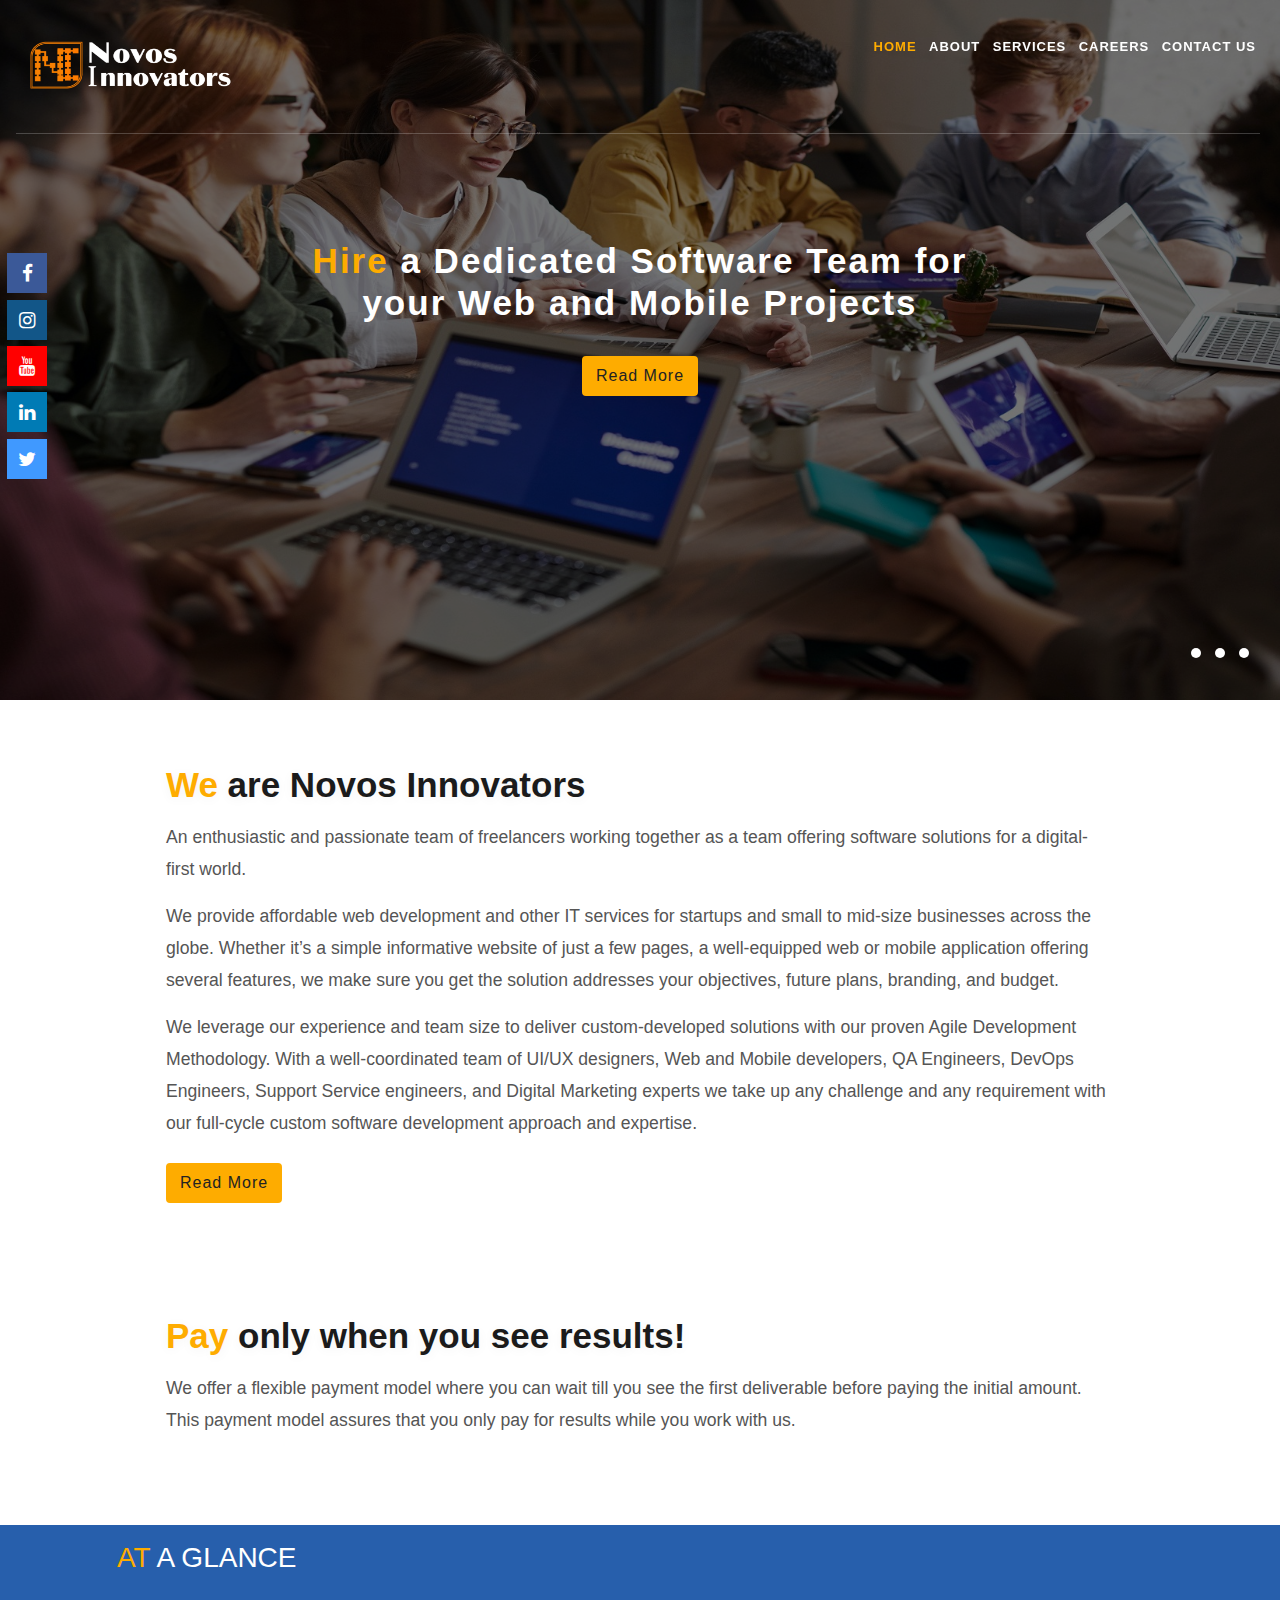
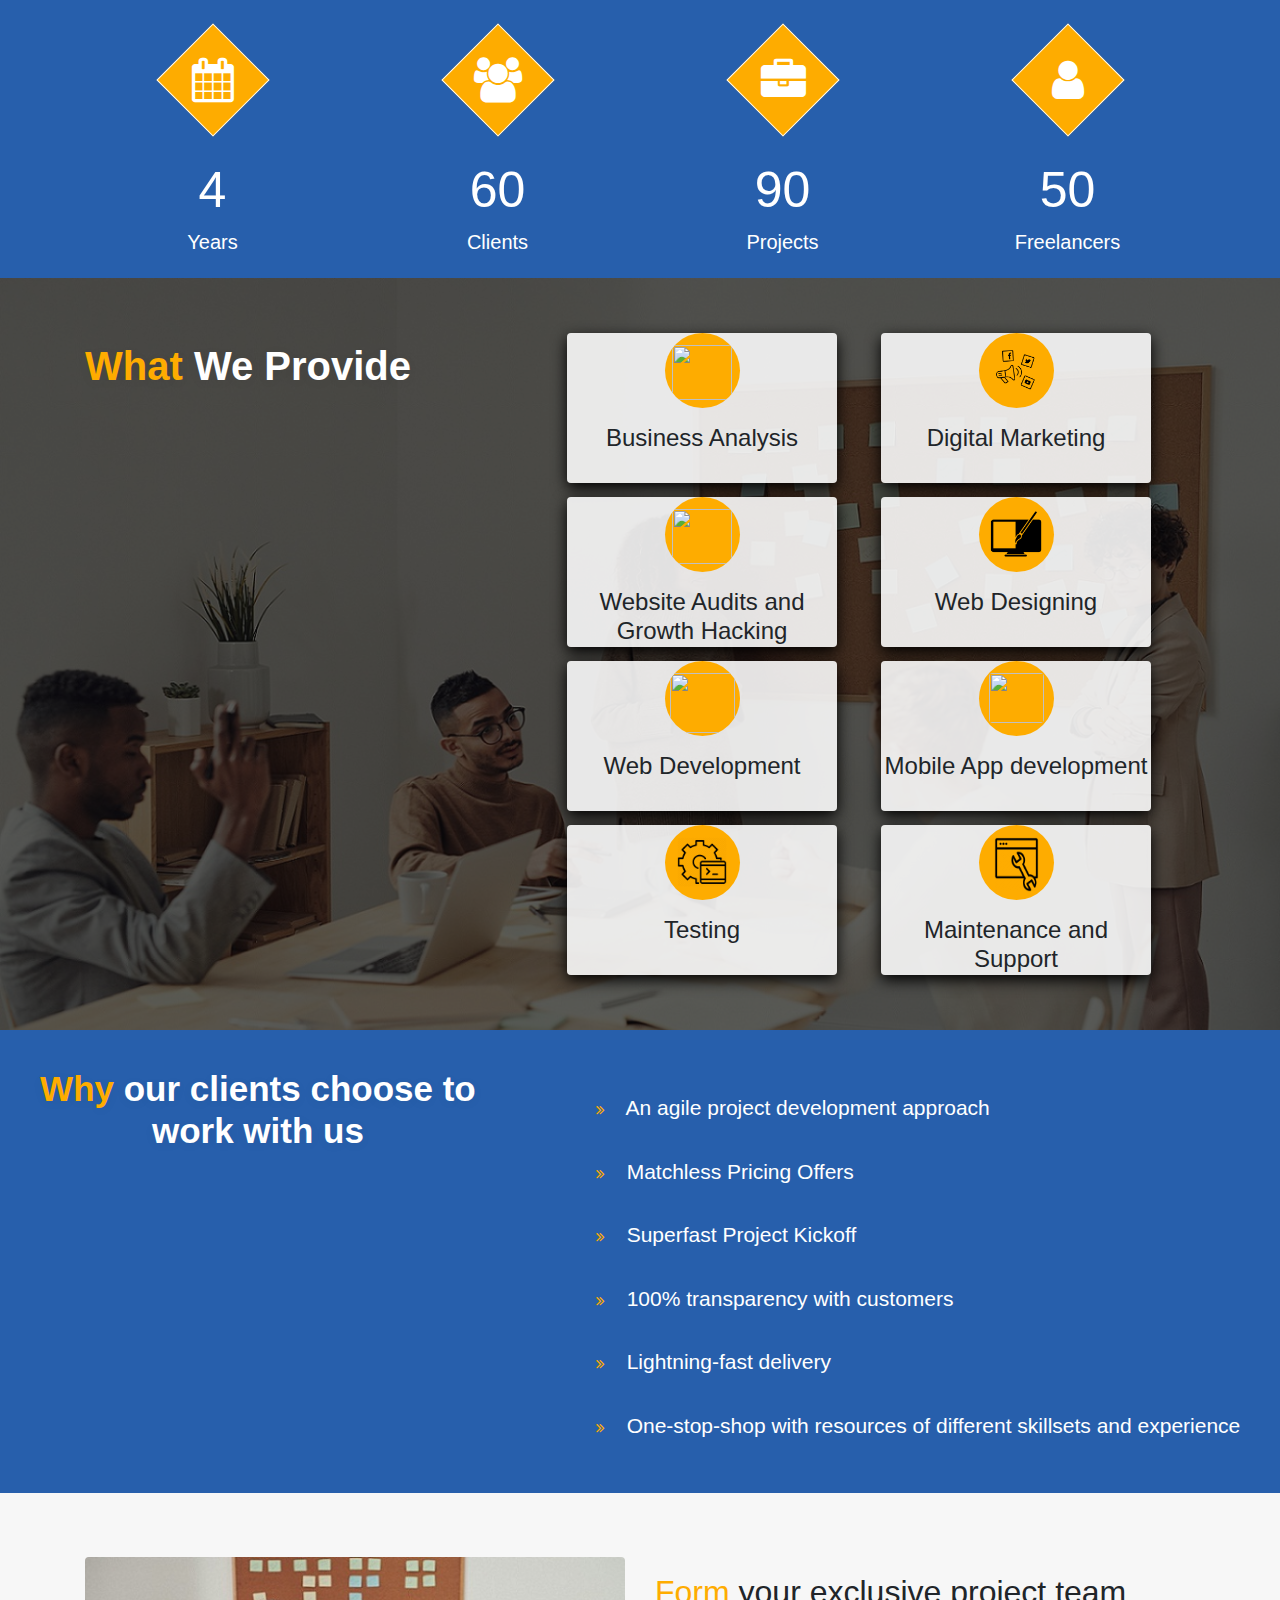
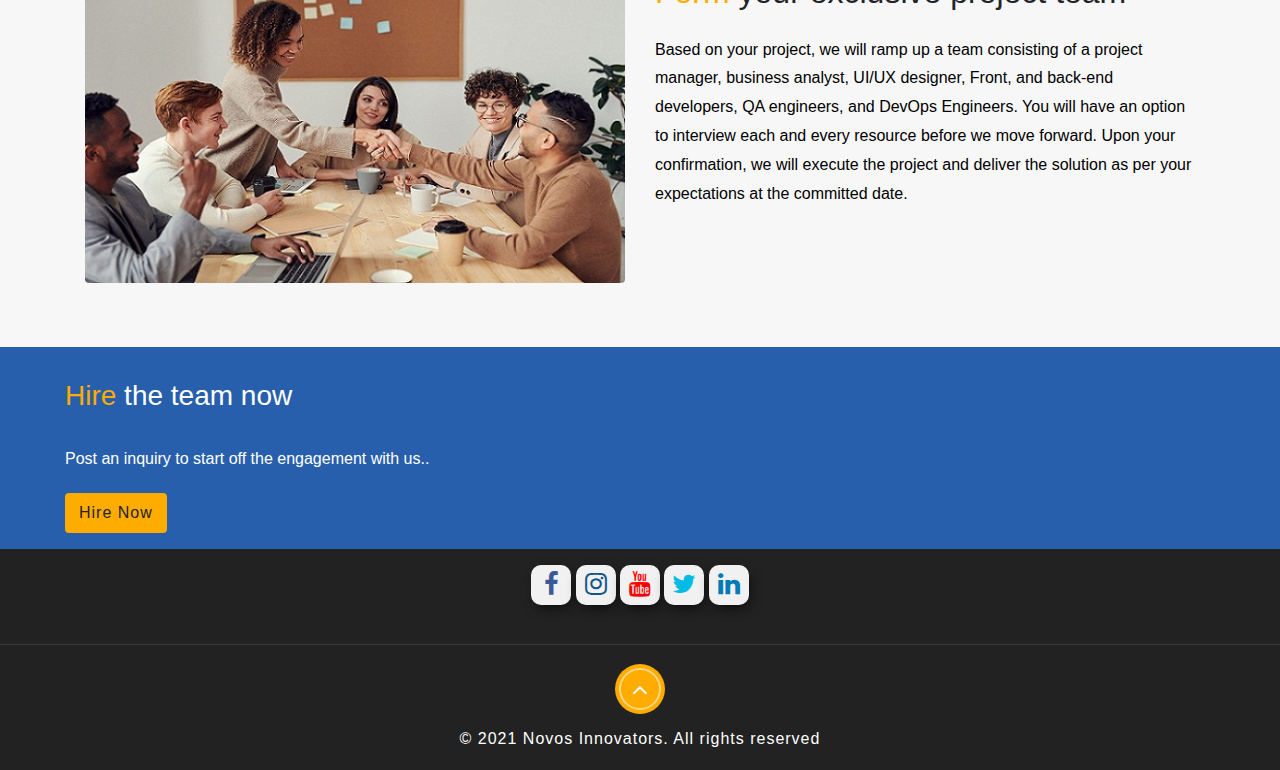
==== commit 48d4ab55: "Update index.html" ====
--- a/index.html
+++ b/index.html
@@ -3,6 +3,15 @@
 <html lang="en">
 
 <head>
+    <!-- Global site tag (gtag.js) - Google Analytics -->
+    <script async src="https://www.googletagmanager.com/gtag/js?id=G-15R7DGXG9W"></script>
+    <script>
+    window.dataLayer = window.dataLayer || [];
+    function gtag(){dataLayer.push(arguments);}
+    gtag('js', new Date());
+
+    gtag('config', 'G-15R7DGXG9W');
+    </script>
     <link rel = "icon" href="images/logo.png" style="height: 30px; width:55px;"
           type = "image/x-icon"> 
     <title>Novos Innovators - Freelancers Network Executing Software Development Projects
@@ -479,7 +488,7 @@
         <div class="container">
             <div class="row d-flex">
                 <div class="col-md-12 copy_w3pvt">
-                    <p class=" text-center">© 2020 Novos Innovators. All rights reserved
+                    <p class=" text-center">© 2021 Novos Innovators. All rights reserved
                       </p>
 
                 </div>
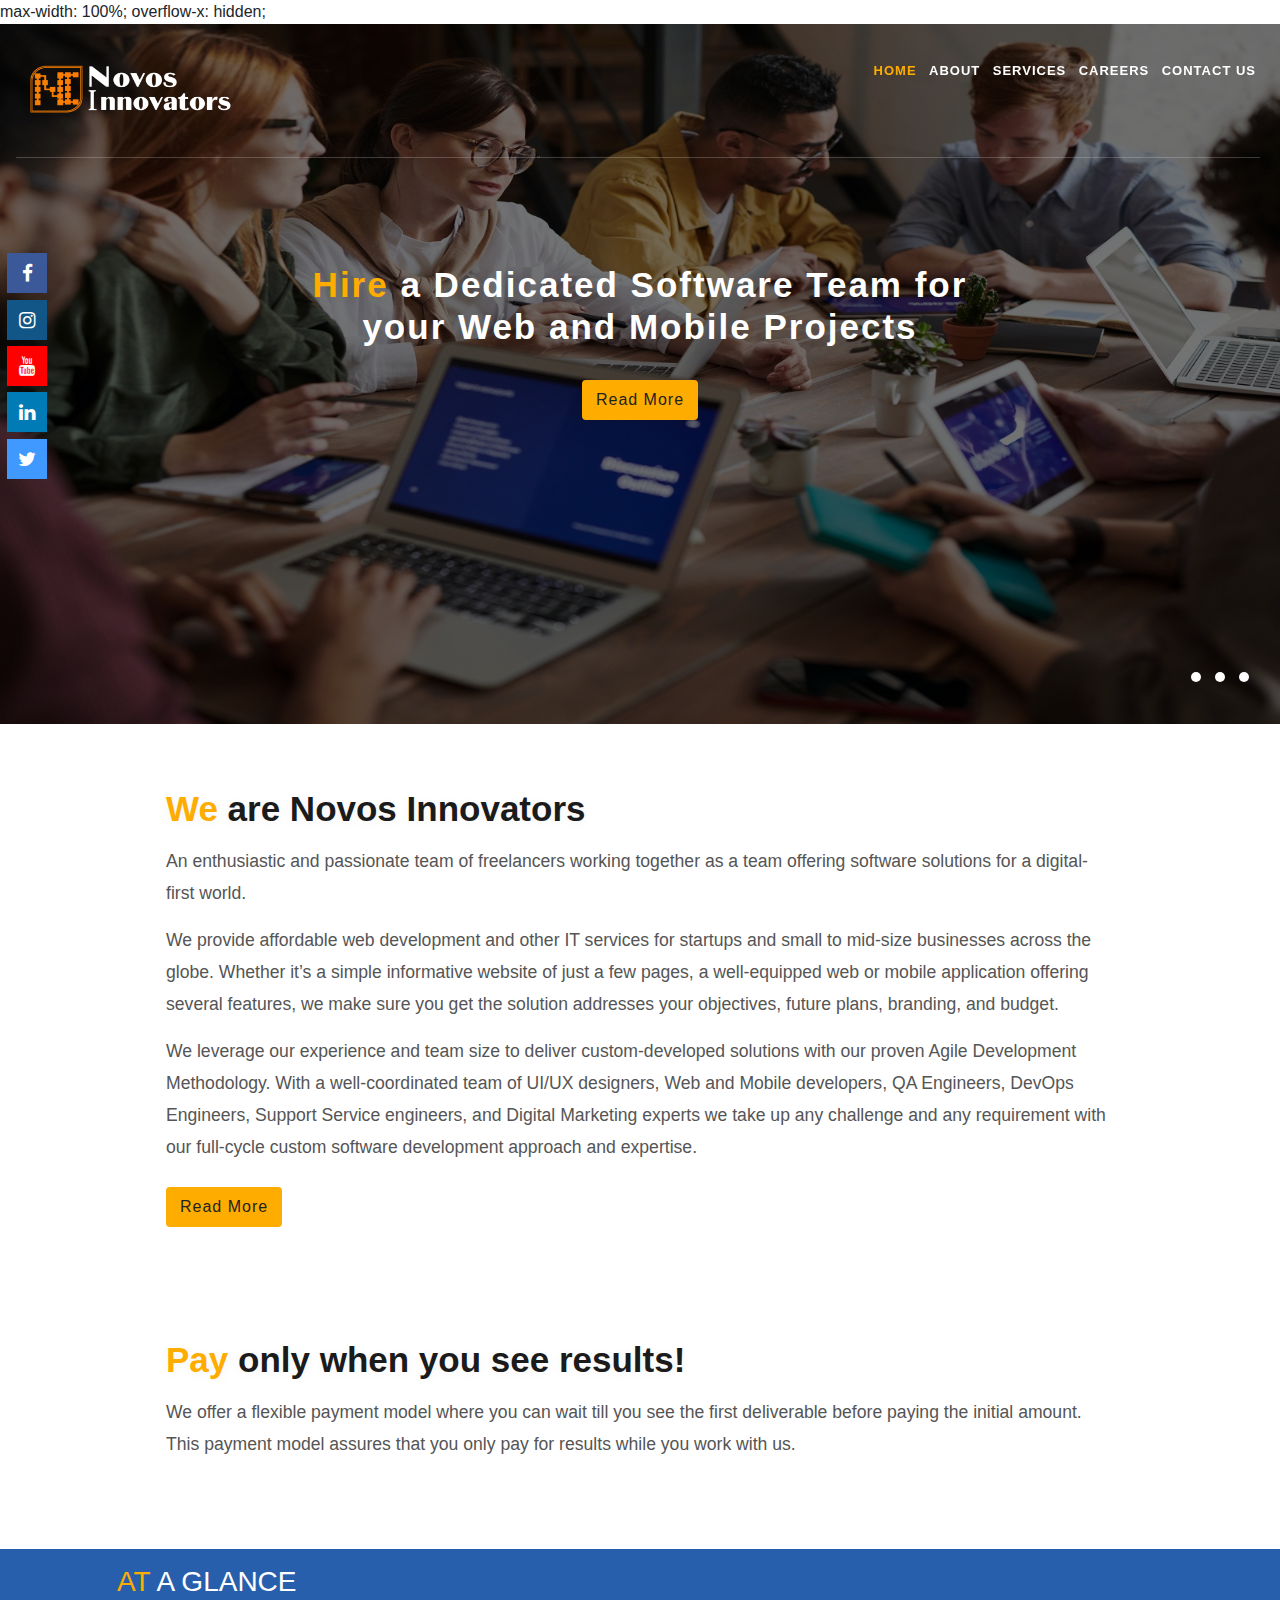
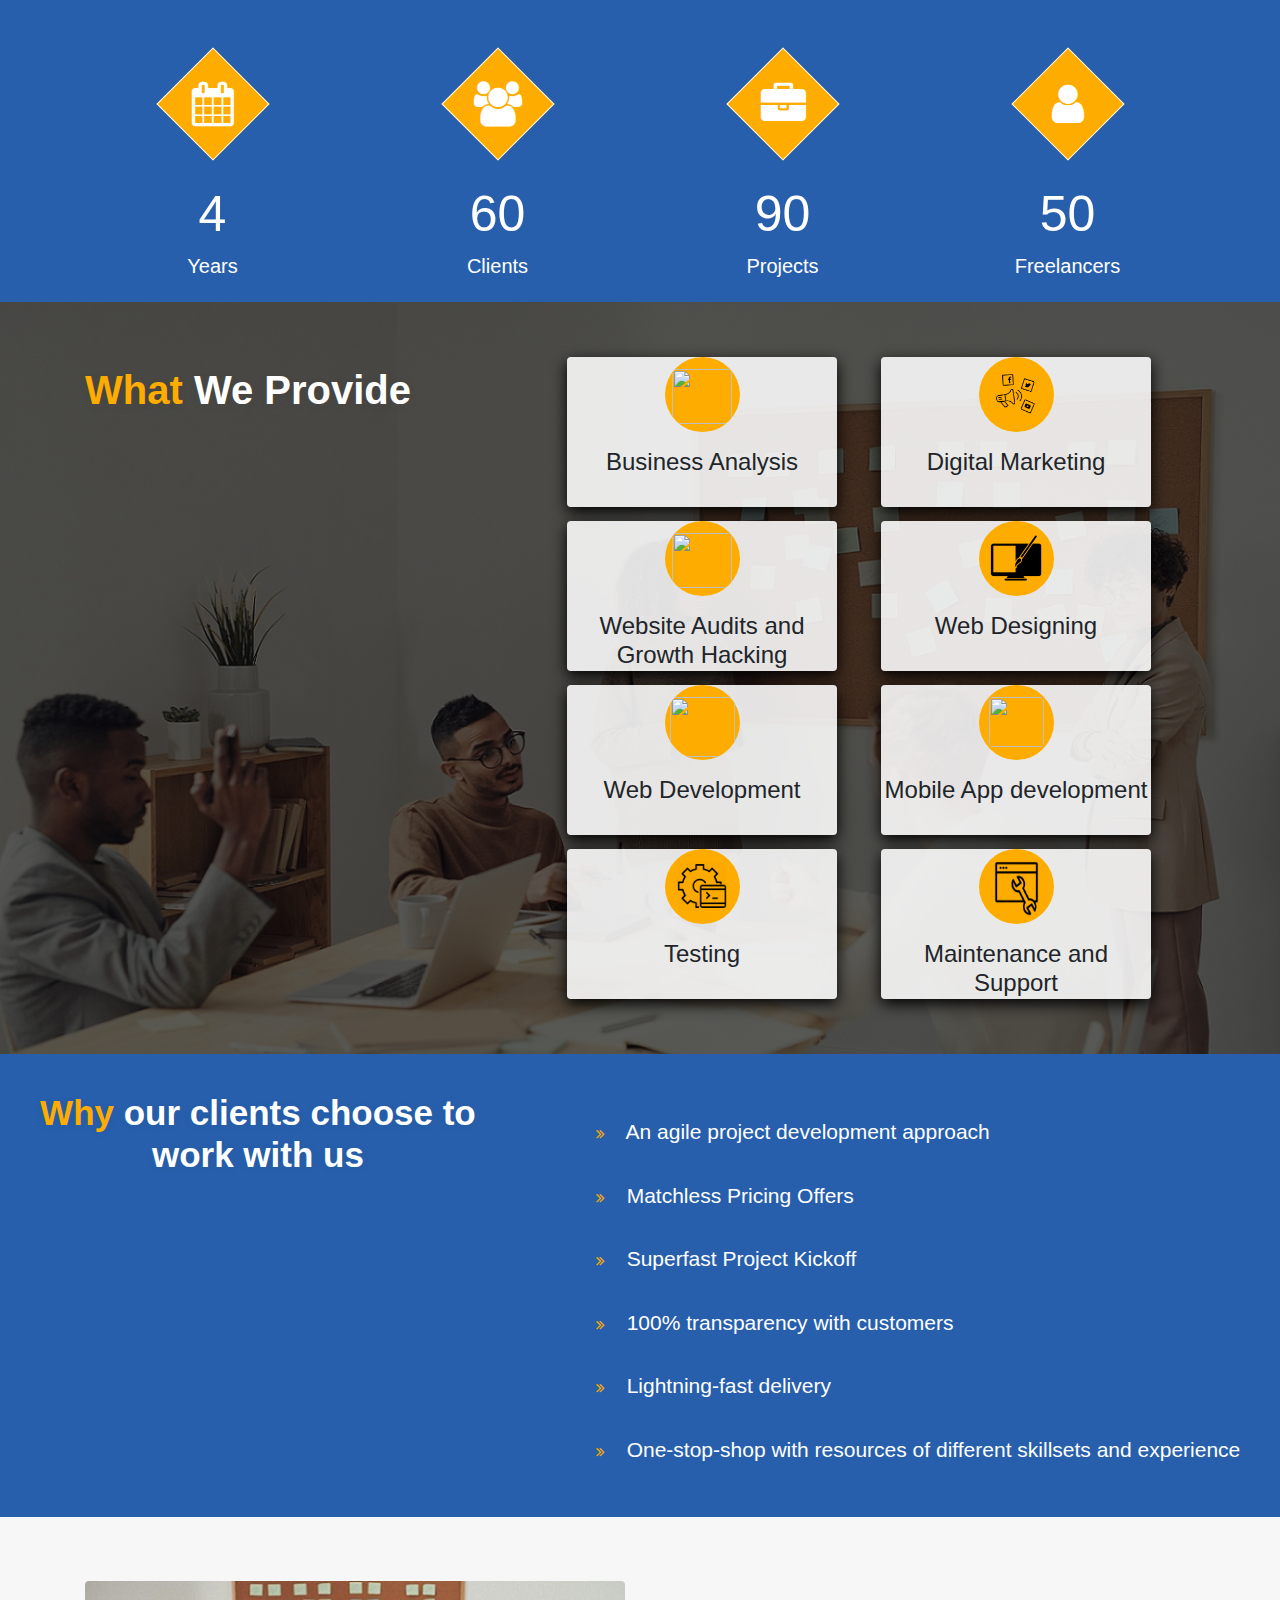
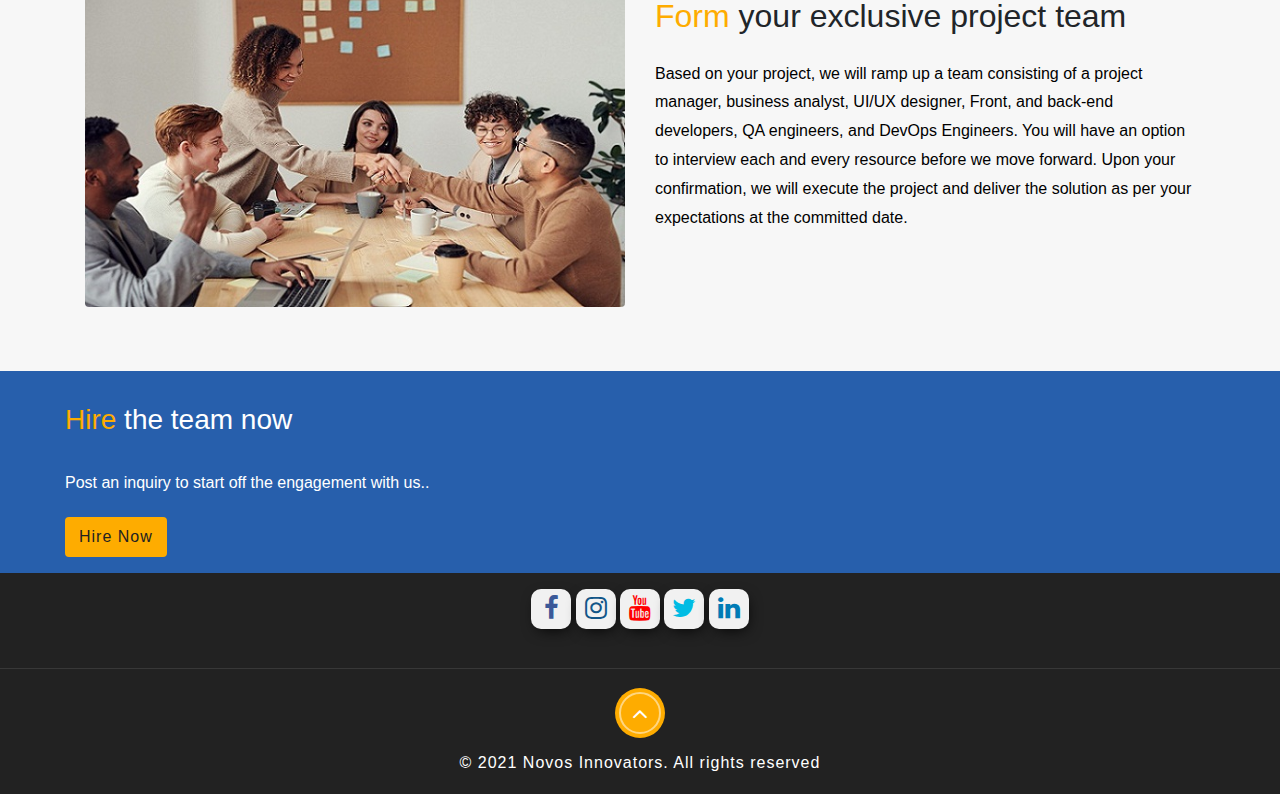
==== commit 1f29d4ae: "Update index.html" ====
--- a/index.html
+++ b/index.html
@@ -42,7 +42,9 @@
 </head>
 
 <body>
-    
+	
+    max-width: 100%;
+    overflow-x: hidden;
     
                 
     <!-- home -->
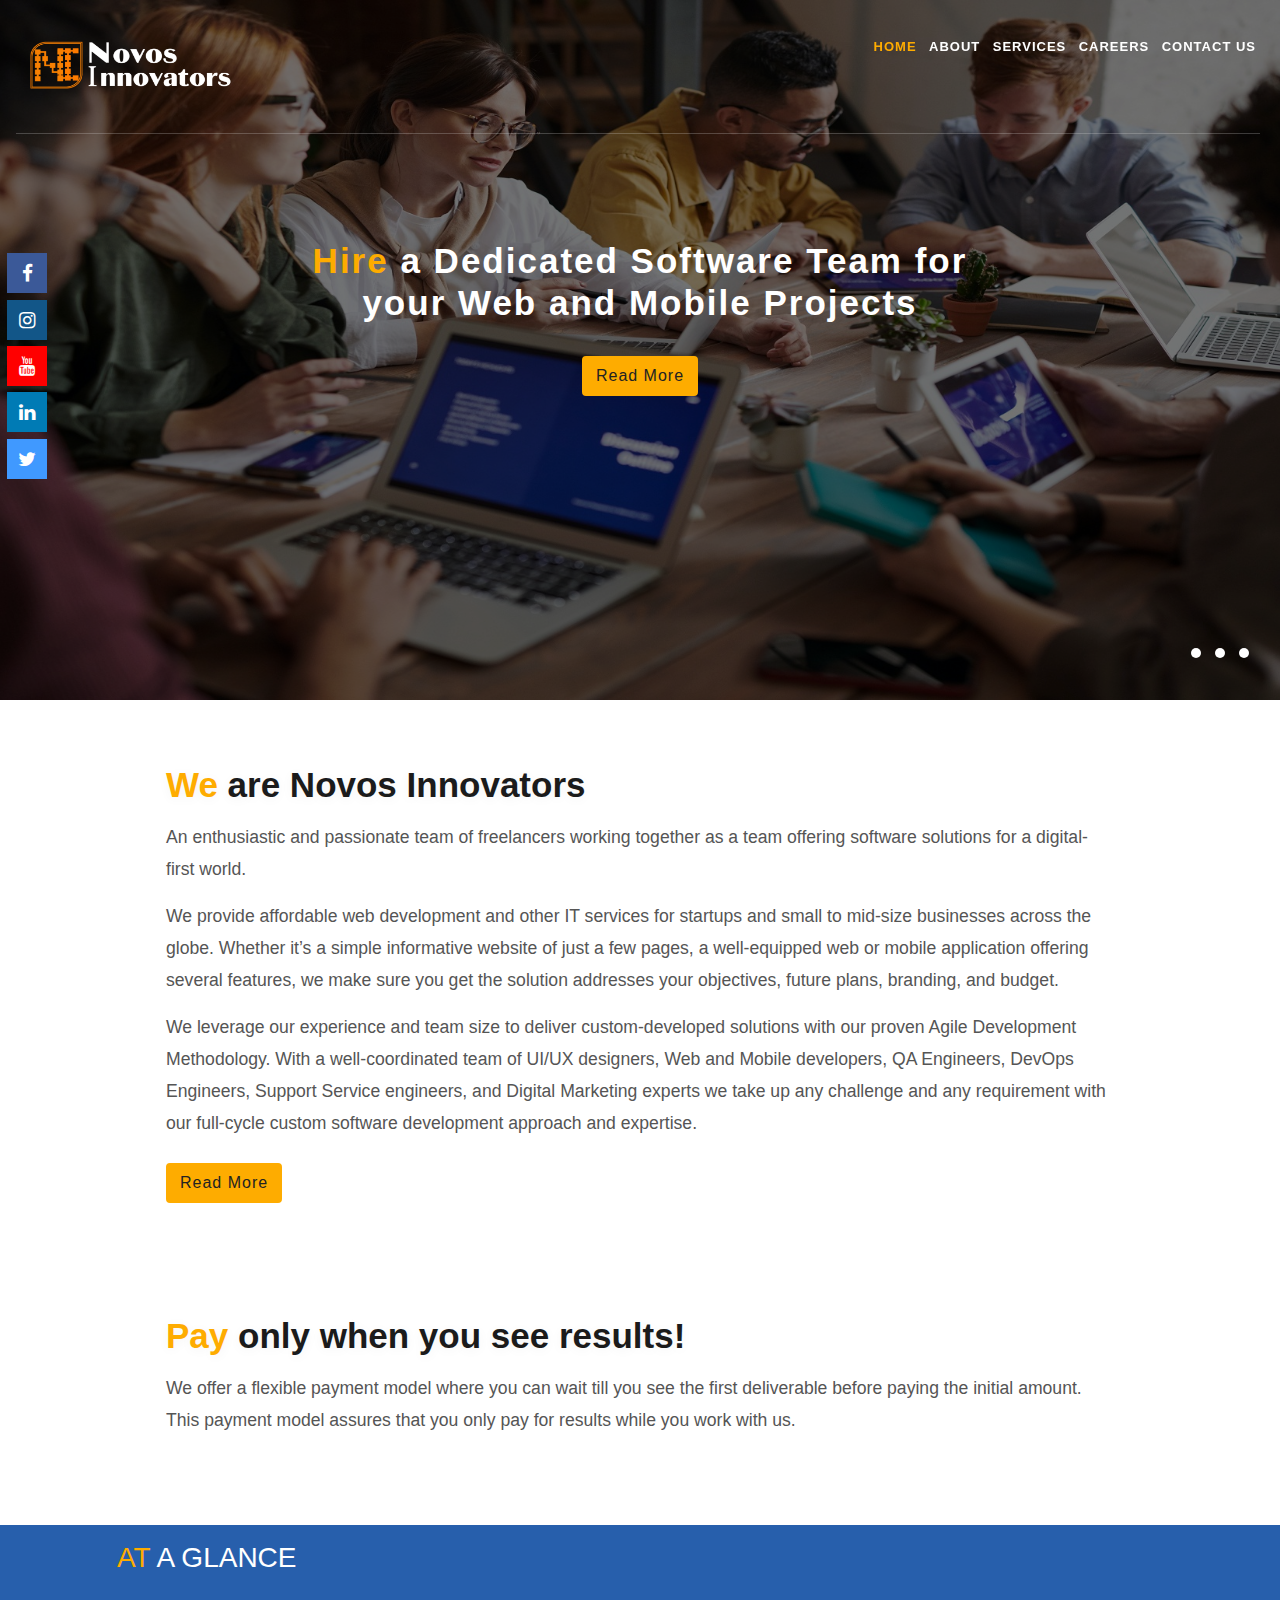
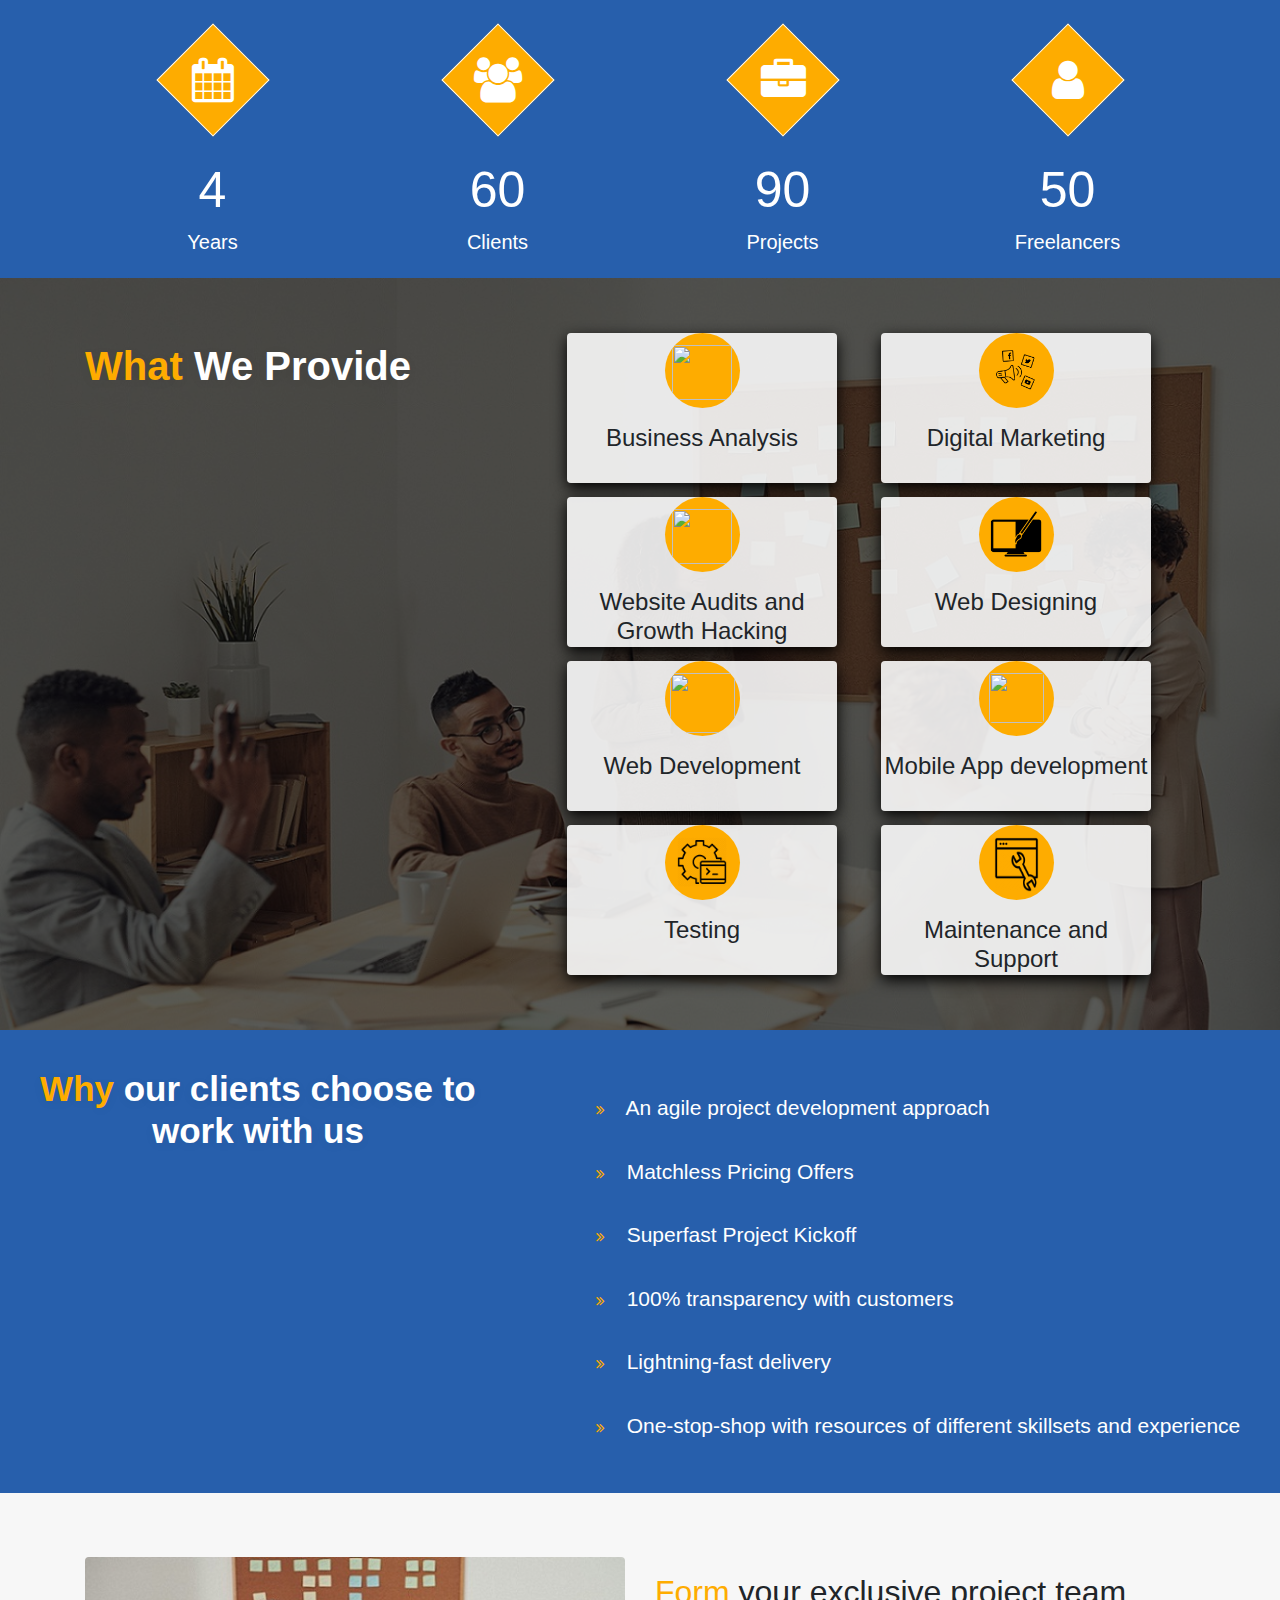
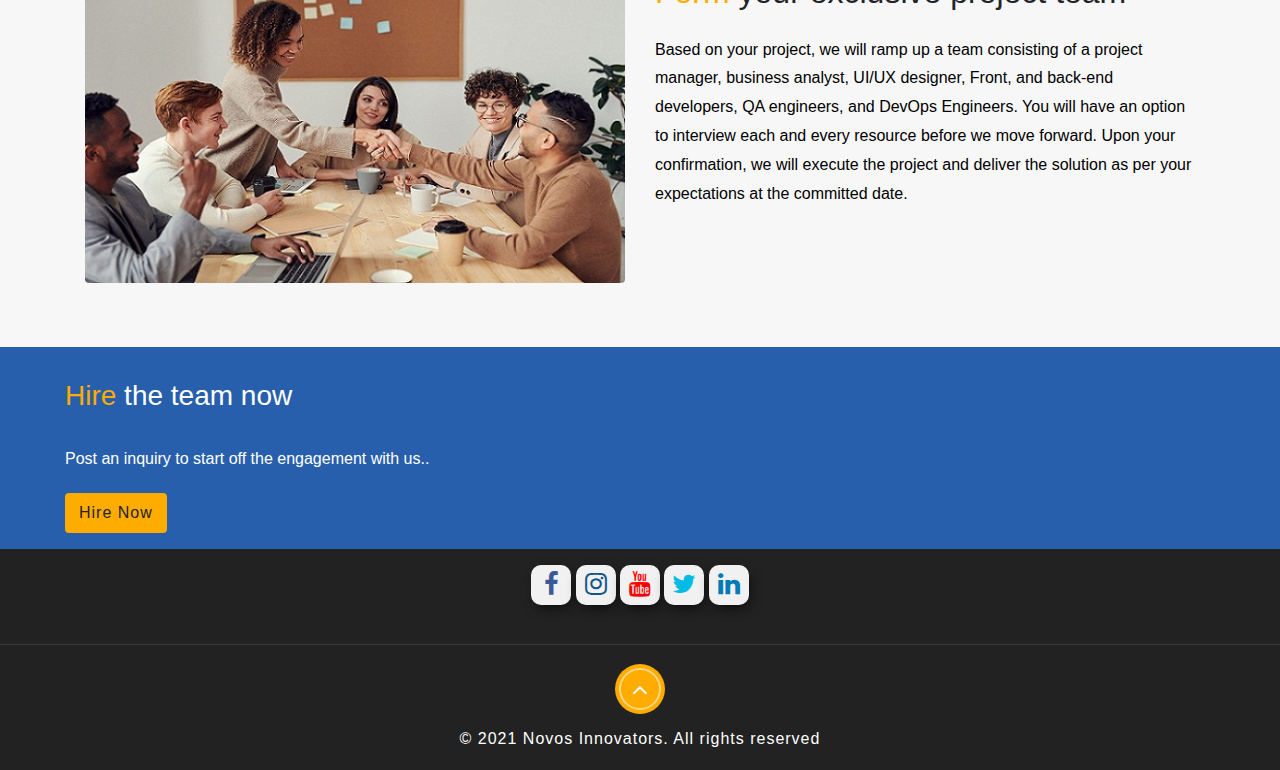
==== commit e2399b35: "Update index.html" ====
--- a/index.html
+++ b/index.html
@@ -43,8 +43,7 @@
 
 <body>
 	
-    max-width: 100%;
-    overflow-x: hidden;
+  
     
                 
     <!-- home -->
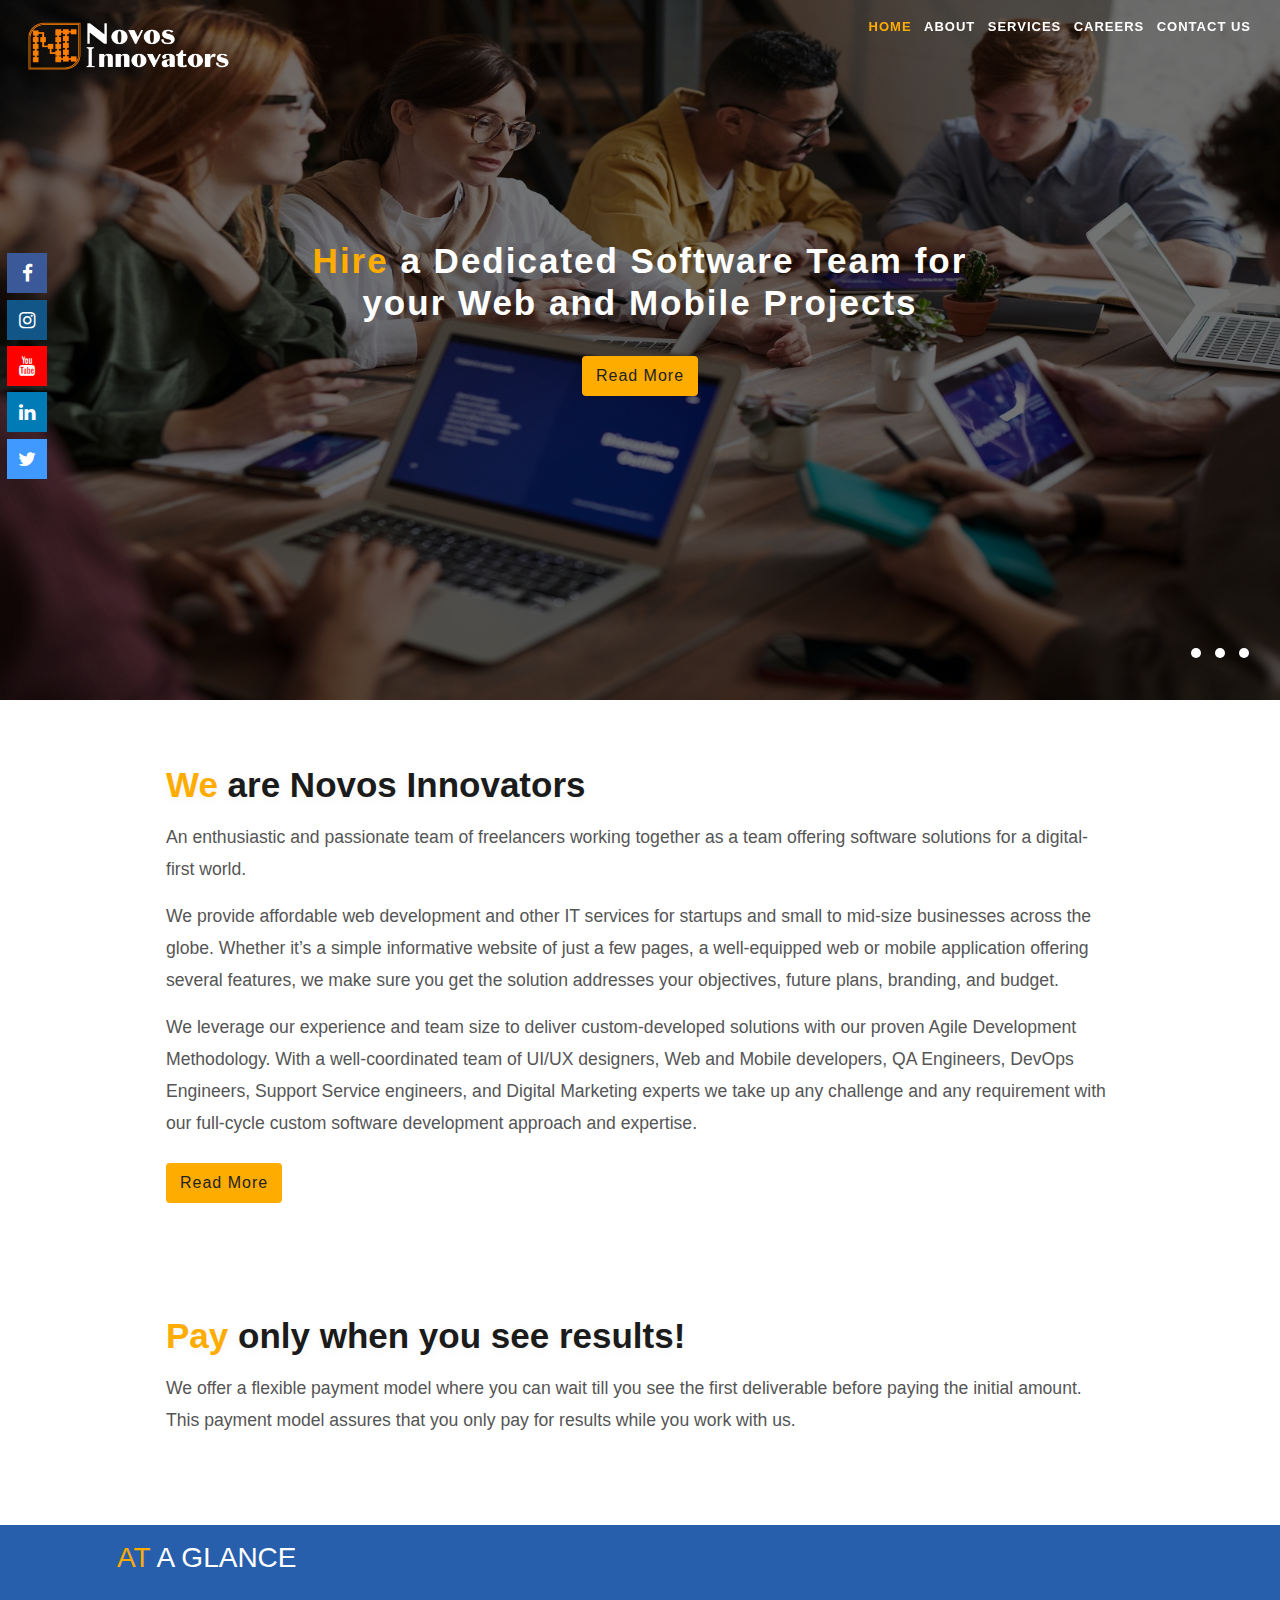
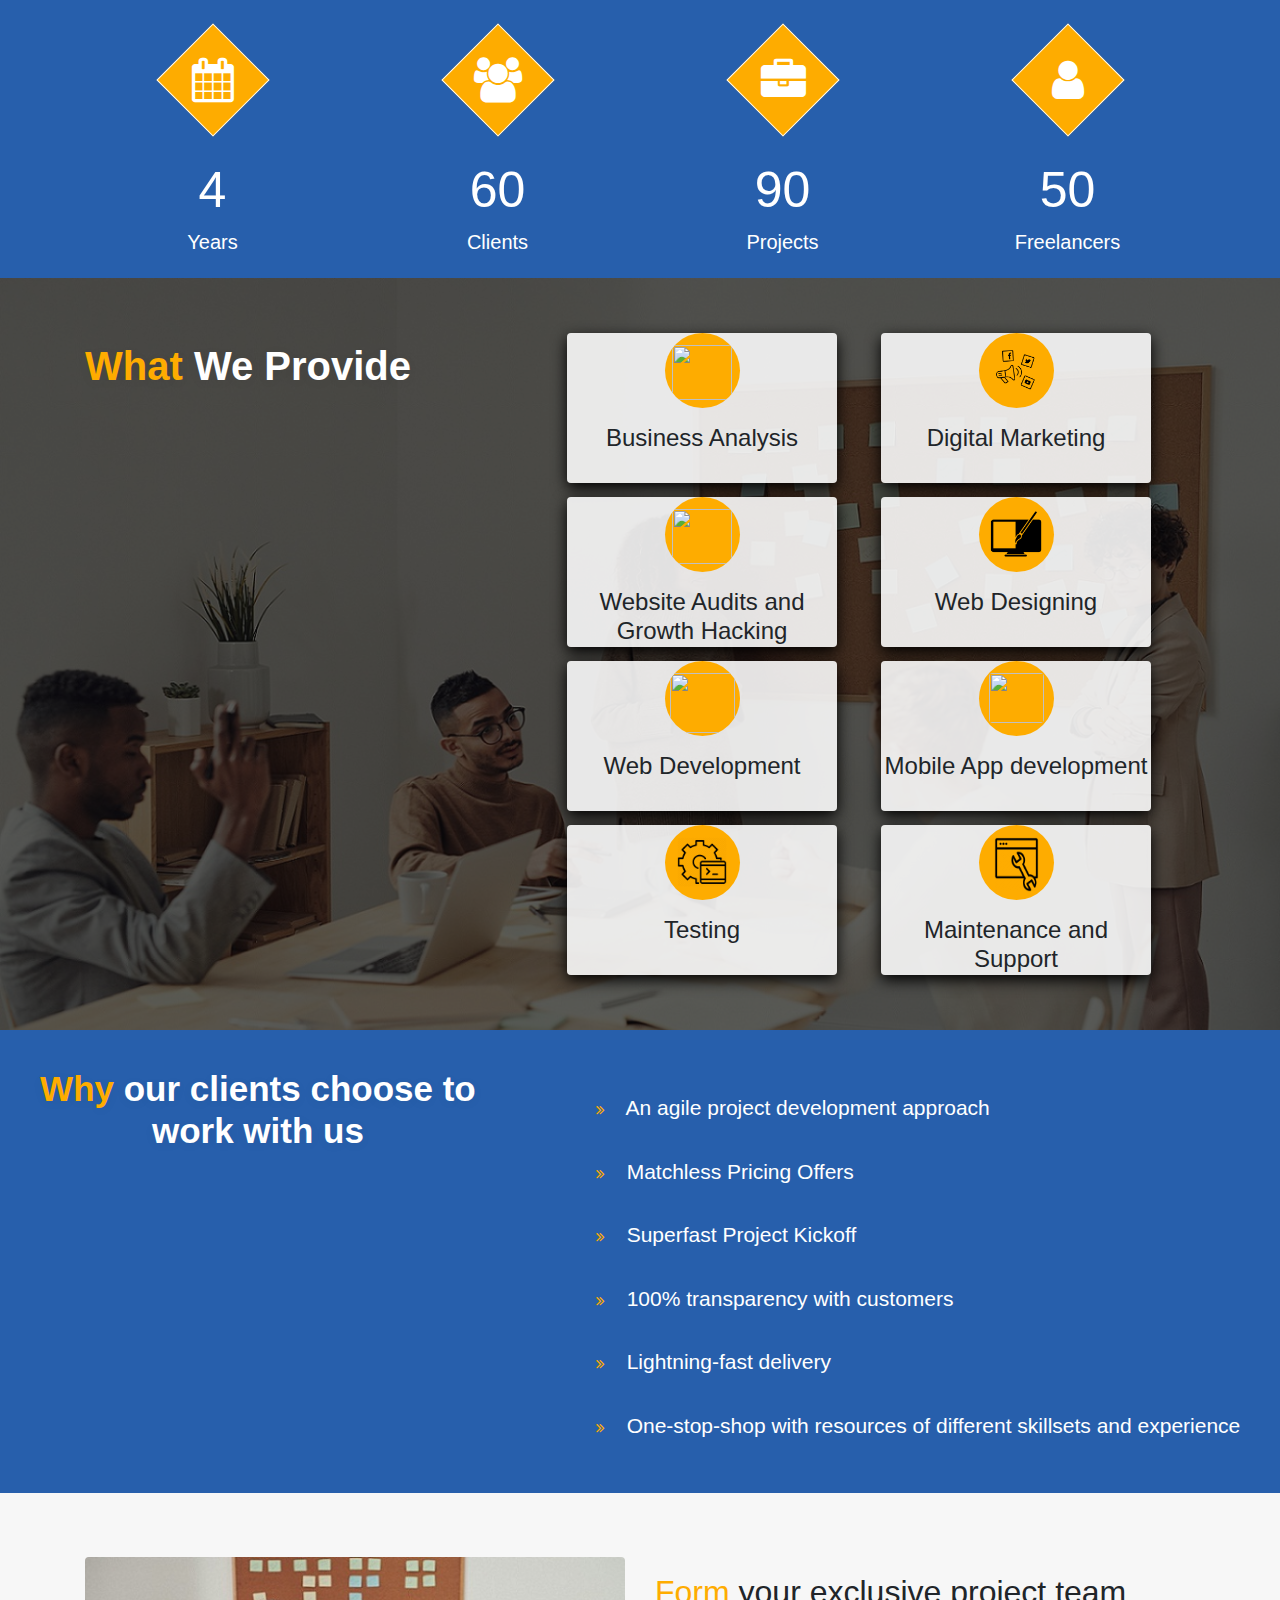
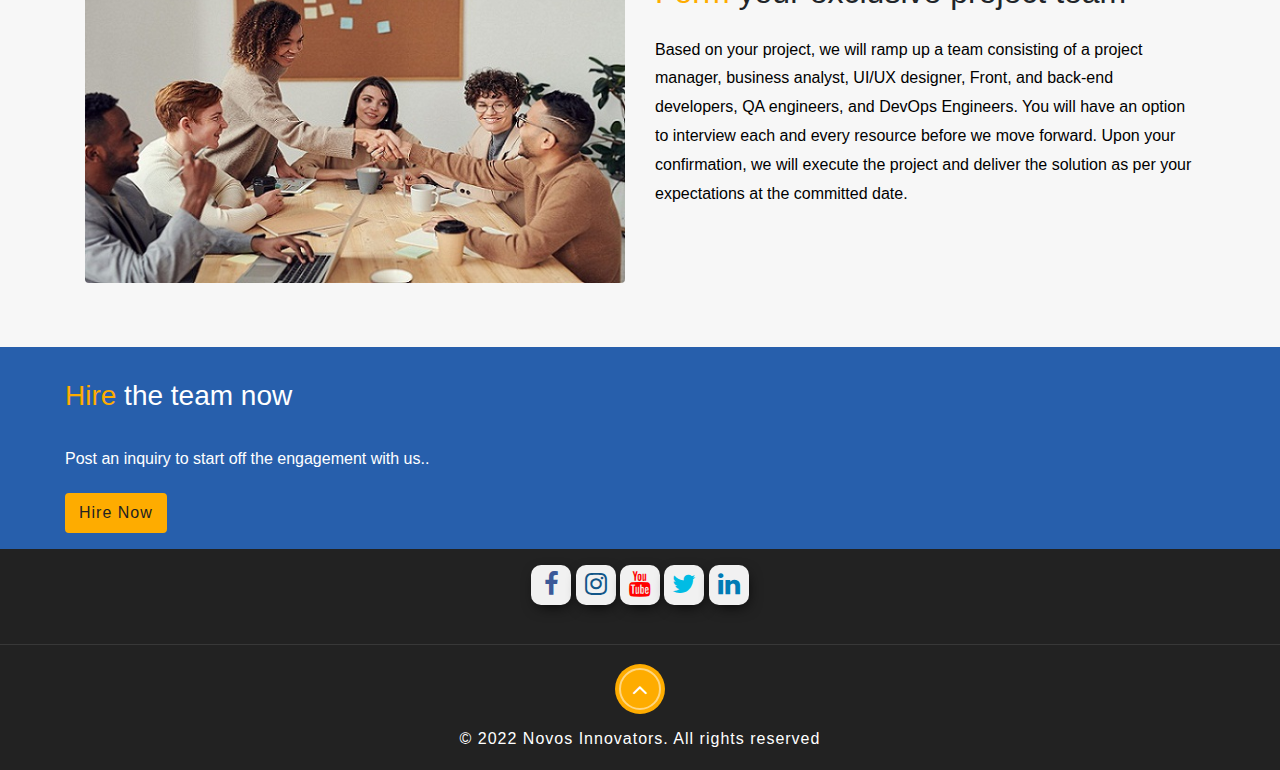
==== commit 14a27394: "Update index.html" ====
--- a/index.html
+++ b/index.html
@@ -489,7 +489,7 @@
         <div class="container">
             <div class="row d-flex">
                 <div class="col-md-12 copy_w3pvt">
-                    <p class=" text-center">© 2021 Novos Innovators. All rights reserved
+                    <p class=" text-center">© 2022 Novos Innovators. All rights reserved
                       </p>
 
                 </div>
--- a/css/style.css
+++ b/css/style.css
@@ -5,6 +5,7 @@
     font-size: 100%;
     background: #fff;
     scroll-behavior: smooth;
+    overflow-x: hidden;
 }
 
 body a {
@@ -593,10 +594,10 @@
     position: fixed;
     left: 0;
     right: 0;
-    padding-top: 1.2rem;
+   
     width: 100%;
-    padding-left: 16px;
-    padding-right: 20px;
+    padding-left: 14px;
+    padding-right: 25px;
    
     transition: 0.6s;
     align-items: center;
@@ -855,10 +856,7 @@
     color: #feac00;
 }
 
-.wthree-w3ls {
-    border-bottom: 1px solid rgba(221, 221, 221, 0.25);
-    padding-bottom: 1em;
-}
+
 
 
 
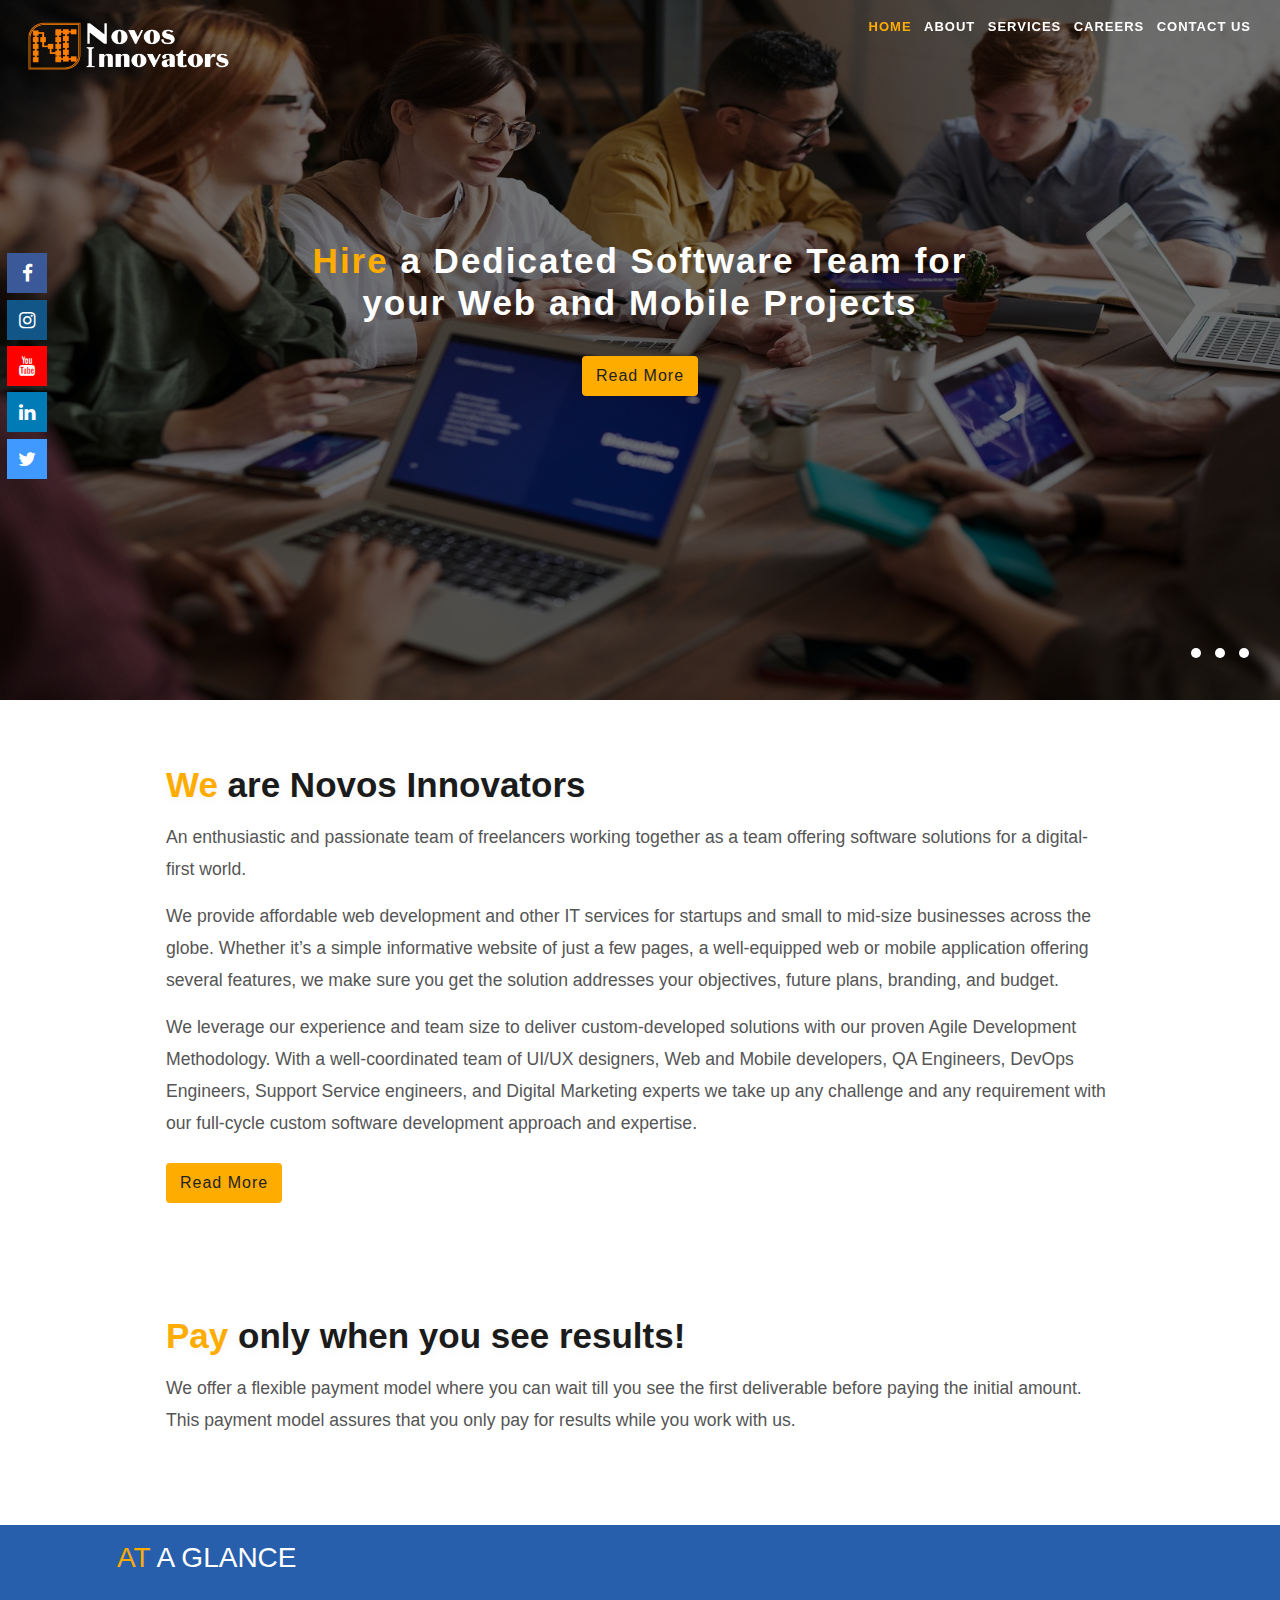
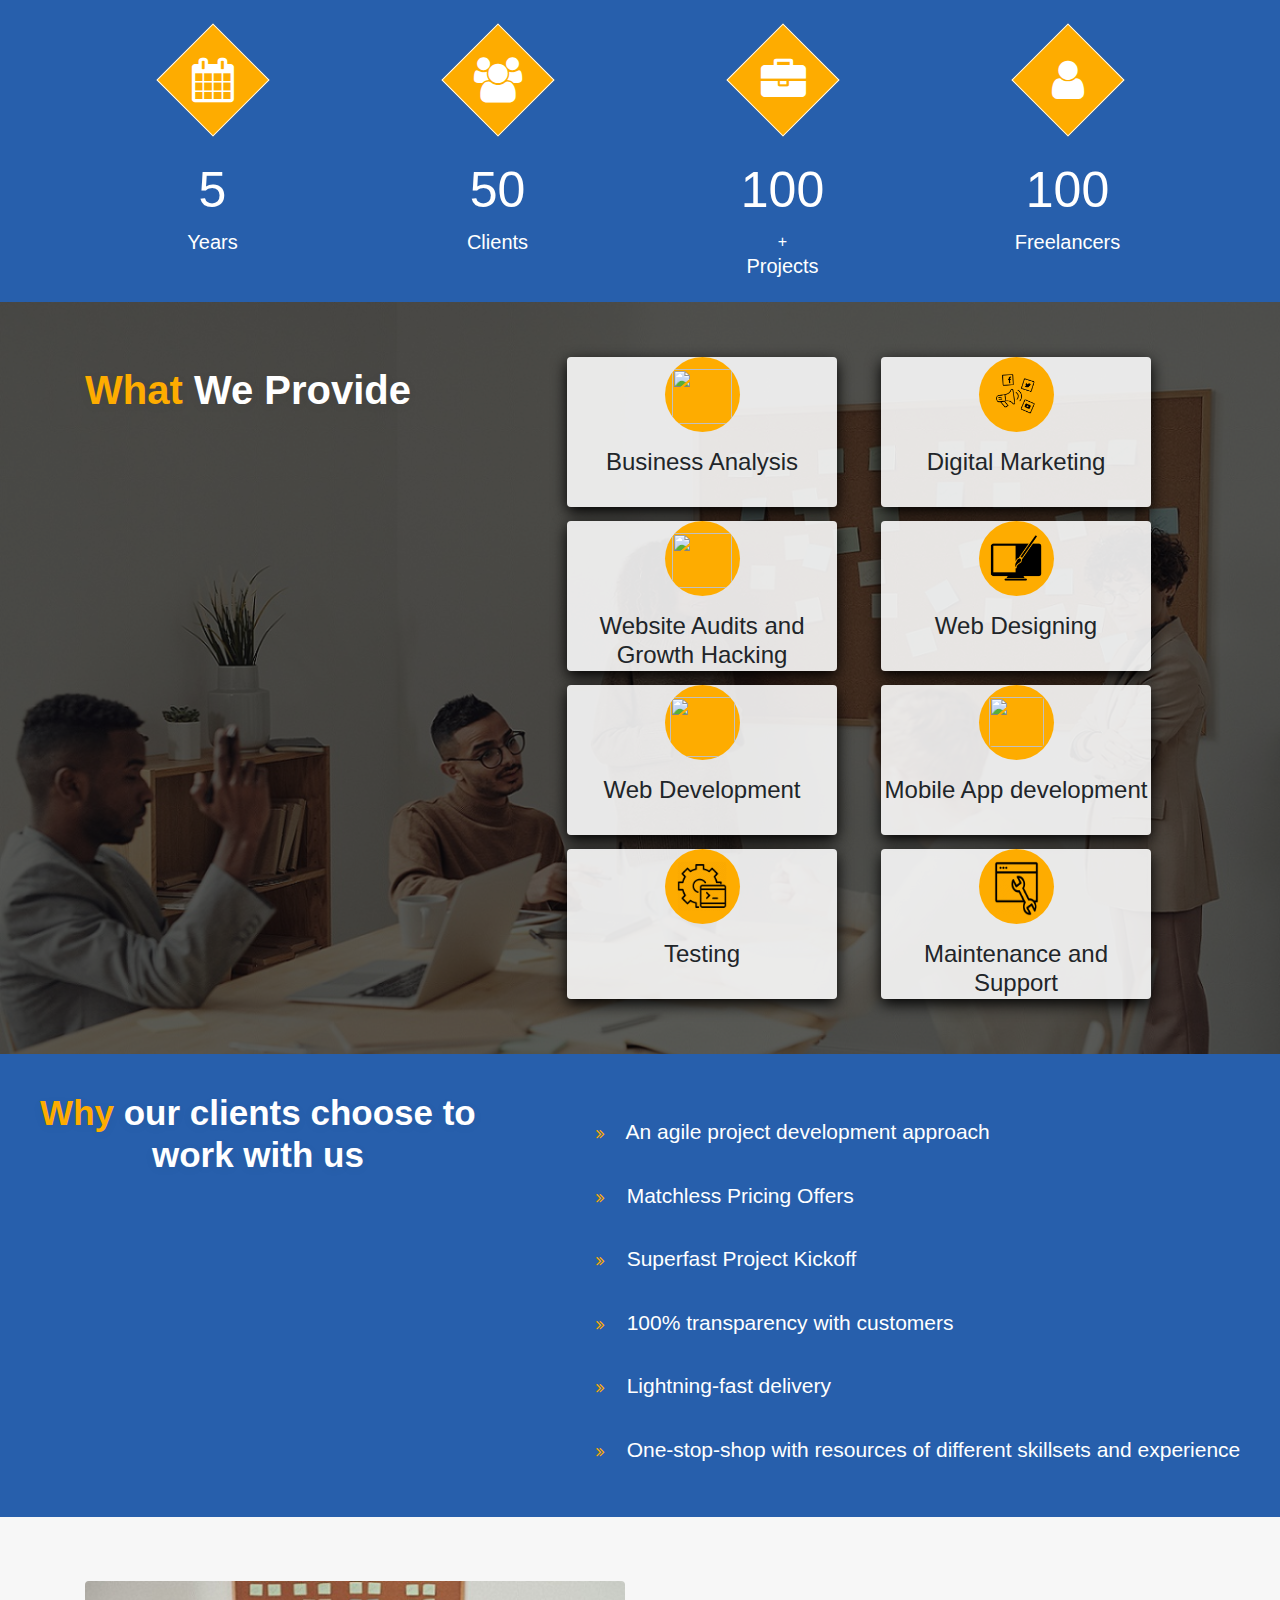
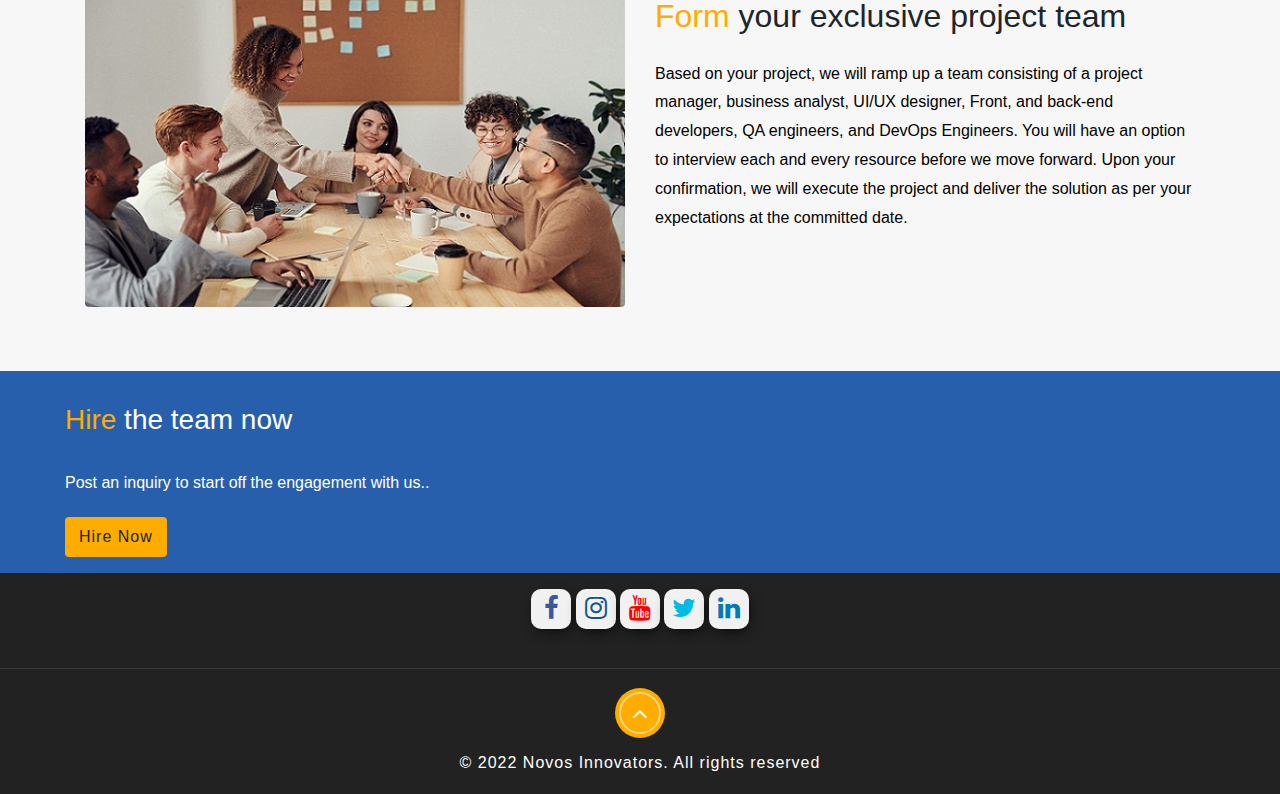
==== commit 27d498b0: "Update index.html" ====
--- a/index.html
+++ b/index.html
@@ -137,10 +137,10 @@
                     
                <div class="social-wthree-icons pl-1">
 										<ul>
-											<li><a href="https://www.facebook.com/novosinnovators" class="fa fa-facebook icon icon-border facebook"> </a></li>
-											<li><a href="https://www.instagram.com/novosinnovators/" class="fa fa-instagram icon icon-border instagram"> </a></li>
-											<li><a href="https://www.youtube.com/channel/UC78Esp0LgrrpocYigPFO2ew" class="fa fa-youtube  icon icon-border youtube"> </a></li>
-											<li><a href="https://www.linkedin.com/company/novos-innovators/" class="fa fa-linkedin icon icon-border linkedin"> </a></li> 
+											<li><a href="https://www.facebook.com/novosinnovators" target="_blank" rel="noopener noreferrer"  class="fa fa-facebook icon icon-border facebook"> </a></li>
+											<li><a href="https://www.instagram.com/novosinnovators/" target="_blank" rel="noopener noreferrer"  class="fa fa-instagram icon icon-border instagram"> </a></li>
+											<li><a href="https://www.youtube.com/channel/UC78Esp0LgrrpocYigPFO2ew" target="_blank" rel="noopener noreferrer"  class="fa fa-youtube  icon icon-border youtube"> </a></li>
+											<li><a href="https://www.linkedin.com/company/novos-innovators/" target="_blank" rel="noopener noreferrer"  class="fa fa-linkedin icon icon-border linkedin"> </a></li> 
                                             <li><a href="#" class="fa fa-twitter icon icon-border twitter"> </a></li>
 										</ul>
 										
@@ -190,27 +190,27 @@
       <div class="col-md-3 col-6 glance-box">
           <div class="icon-change ">
                <i class="fa fa-calendar"></i></div>
-         <p class="counter">4</p>
+         <p class="counter">5</p>
          <h5>Years </h5>  
       </div>        
         
            <div class="col-md-3 col-6 glance-box">
           <div class="icon-change ">
                <i class="fa fa-users"></i></div>
-         <p class="counter">60</p>
+         <p class="counter">50</p>
          <h5 >Clients</h5>  
       </div> 
         
               <div class="col-md-3 col-6 glance-box">
           <div class="icon-change ">
                <i class="fa fa-briefcase"></i></div>
-         <p class="counter">90</p>
+		      <p class="counter">100 </p> <text>+</text>
          <h5>Projects</h5>  
       </div> 
              <div class="col-md-3 col-6 glance-box">
           <div class="icon-change ">
                <i class="fa fa-user"></i></div>
-         <p class="counter">50</p>
+         <p class="counter">100</p>
          <h5>Freelancers</h5>  
       </div>  
           
@@ -464,11 +464,11 @@
         <div class="connect-social">  
 					<ul>
 						
-						<li class="face"><a href="https://www.facebook.com/novosinnovators" class="social-button facebook"><i class="fa fa-facebook "></i></a></li>
-						<li class="insta"><a href="https://www.instagram.com/novosinnovators/" class="social-button twitter"><i class="fa fa-instagram"></i></a></li>
-						<li class="ytube"><a href="https://www.youtube.com/channel/UC78Esp0LgrrpocYigPFO2ew" class="social-button youtube"><i class="fa fa-youtube"></i></a></li>
+						<li class="face"><a href="https://www.facebook.com/novosinnovators" target="_blank" rel="noopener noreferrer"  class="social-button facebook"><i class="fa fa-facebook "></i></a></li>
+						<li class="insta"><a href="https://www.instagram.com/novosinnovators/" target="_blank" rel="noopener noreferrer"  class="social-button twitter"><i class="fa fa-instagram"></i></a></li>
+						<li class="ytube"><a href="https://www.youtube.com/channel/UC78Esp0LgrrpocYigPFO2ew" target="_blank" rel="noopener noreferrer"  class="social-button youtube"><i class="fa fa-youtube"></i></a></li>
                         <li class="twitter"><a href="#" class="social-button twitter"><i class="fa fa-twitter"></i></a></li>
-						<li class="linkd"><a href="https://www.linkedin.com/company/novos-innovators/" class="social-button linkedin"><i class="fa fa-linkedin"></i></a></li>
+						<li class="linkd"><a href="https://www.linkedin.com/company/novos-innovators/" target="_blank" rel="noopener noreferrer"  class="social-button linkedin"><i class="fa fa-linkedin"></i></a></li>
 					</ul>
 				</div>
     </footer>
